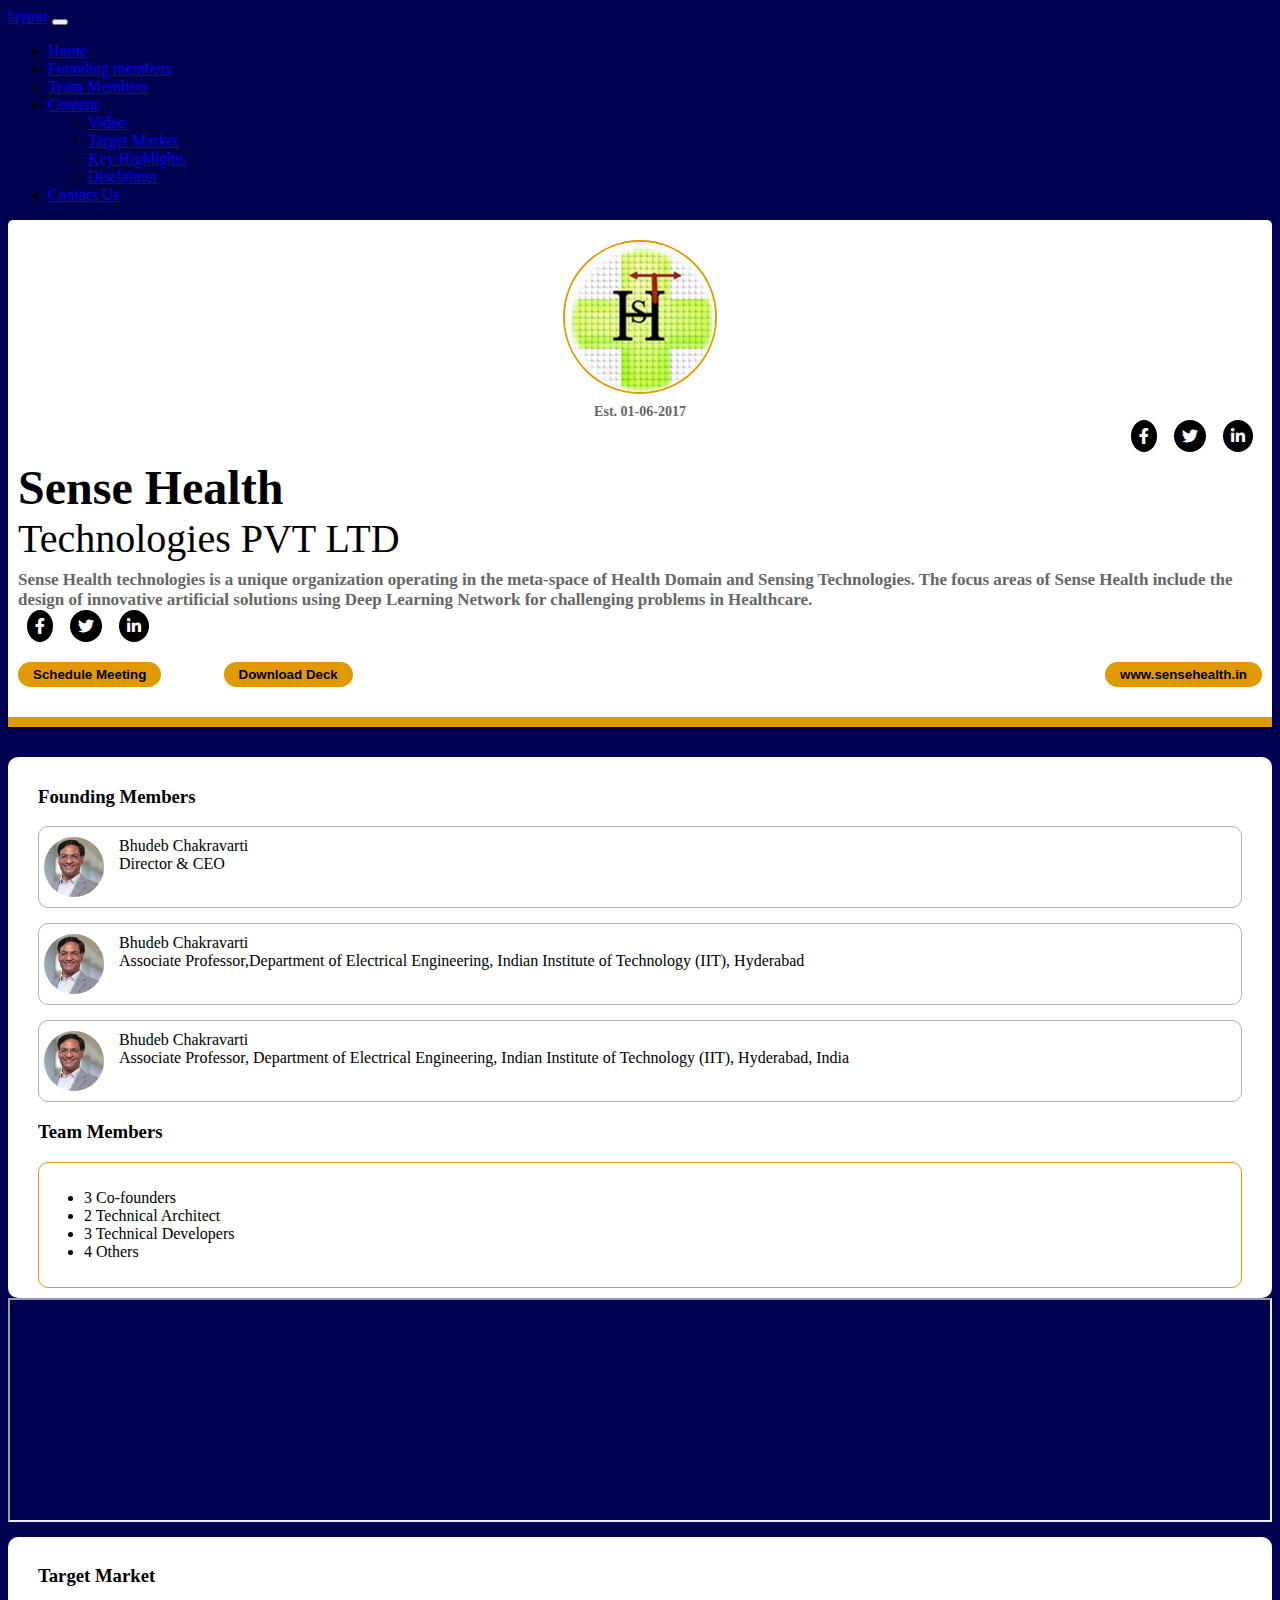
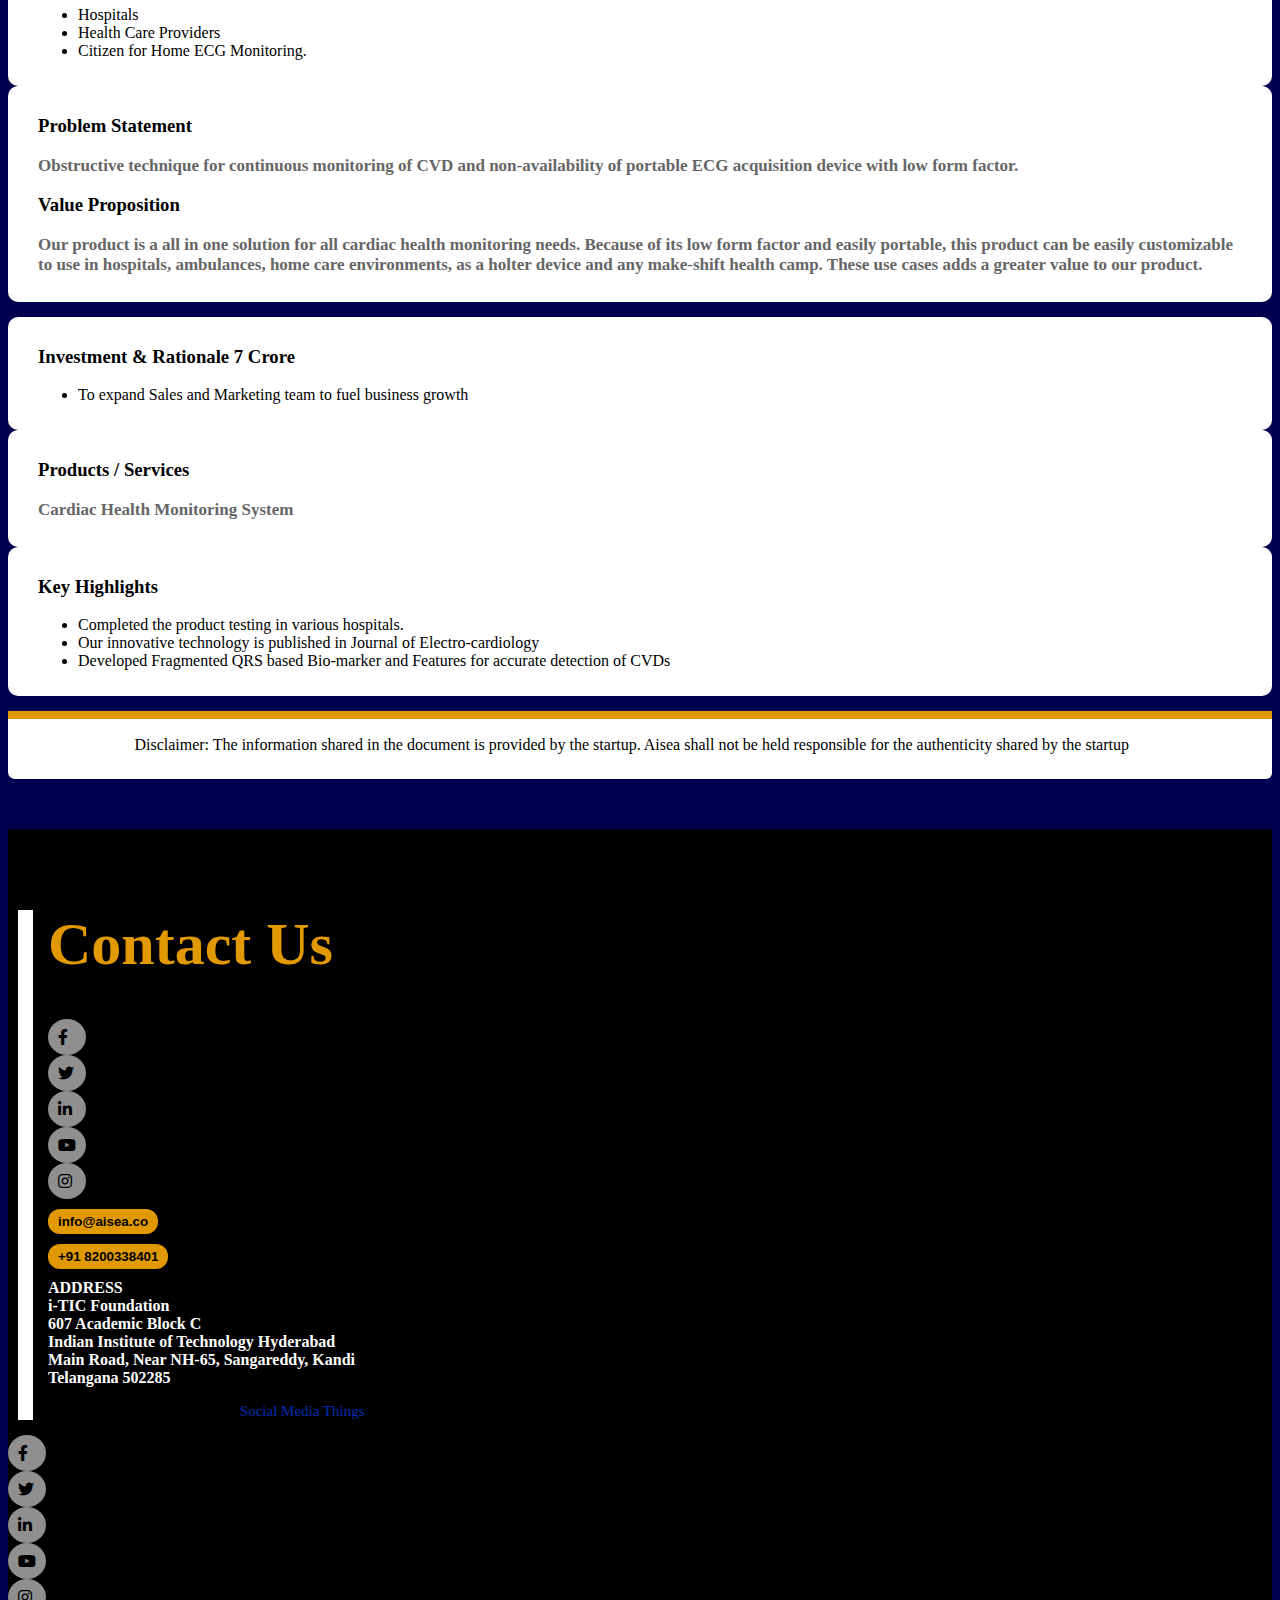
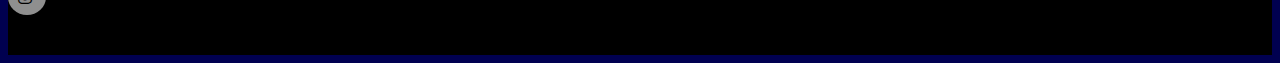
==== index.html @ 4481ab27 "navbar color chnaged" ====
<!-- @format -->

<!DOCTYPE html>
<html lang="en">
  <head>
    <meta charset="UTF-8" />
    <meta http-equiv="X-UA-Compatible" content="IE=edge" />
    <meta name="viewport" content="width=device-width, initial-scale=1.0" />
    <title>layout</title>
    <link href="https://cdn.jsdelivr.net/npm/bootstrap@5.1.3/dist/css/bootstrap.min.css" rel="stylesheet" integrity="sha384-1BmE4kWBq78iYhFldvKuhfTAU6auU8tT94WrHftjDbrCEXSU1oBoqyl2QvZ6jIW3" crossorigin="anonymous">
<script src="//ajax.googleapis.com/ajax/libs/jquery/1.11.0/jquery.min.js"></script>
<script src="//netdna.bootstrapcdn.com/bootstrap/3.1.1/js/bootstrap.min.js"></script>
    <link
      rel="stylesheet"
      href="https://cdnjs.cloudflare.com/ajax/libs/font-awesome/6.0.0/css/all.min.css"
    />
    <link rel="stylesheet" href="/index.css" />
  </head>
  <body>
      <nav class="navbar navbar-expand-lg fixed-top navbar-dark bg-dark">
  <div class="container-fluid">
    <a class="navbar-brand" href="#">layout</a>
    <button class="navbar-toggler" type="button" data-bs-toggle="collapse" data-bs-target="#navbarSupportedContent" aria-controls="navbarSupportedContent" aria-expanded="false" aria-label="Toggle navigation">
      <span class="navbar-toggler-icon"></span>
    </button>
    <div class="collapse navbar-collapse" id="navbarSupportedContent">
      <ul class="navbar-nav  ">
        <li class="nav-item">
          <a class="nav-link active" aria-current="page" href="#home">Home</a>
        </li>
        <li class="nav-item">
        <a class="nav-link" href="#f-member">Founding members</a>
      </li>
      <li class="nav-item">
        <a class="nav-link" href="#t-member">Team Members</a>
      </li>
        <li class="nav-item dropdown">
          <a class="nav-link dropdown-toggle" href="#research" id="navbarDropdown" role="button" data-bs-toggle="dropdown" aria-expanded="false">
            Content
          </a>
          <ul class="dropdown-menu" aria-labelledby="navbarDropdown">
              <li><a class="dropdown-item" href="#video">Video</a></li>
         <li><a class="dropdown-item" href="#T-market">Target Market</a></li> 
          <li><a class="dropdown-item" href="#key-h">Key Highlights</a></li>
         <li><a class="dropdown-item" href="#Disclaimer">Disclaimer</a></li> 
          </ul>
        </li>
        <li class="nav-item">
        <a class="nav-link" href="#contacts">Contact Us</a>
      </li>
      </ul>
    </div>
  </div>
</nav>
    <section id="home"class="common-section top-section mt-5">
      <div class="container">
        <div class="b-radius-">
          <div class="row">
            <div class="col-md-3 col-12">
              <div class="logo-txt-wrap">
                <div class="logo">
                  <img src="/Images/HST.png" alt="" class="icon-abs" />
                </div>
                <div class="est-txt">Est. 01-06-2017</div>
              </div>
            </div>
            <div class="col-md-9 col-12">
              <div class="heading-icon-wrap">
                <h2 class="top-heading">Sense Health</h2>
                <div class="social-media-icon d-none d-md-flex">
                  <div class="b-radius">
                    <i class="fa-brands fa-facebook-f"></i>
                  </div>
                  <div class="b-radius">
                    <i class="fa-brands fa-twitter"></i>
                  </div>
                  <div class="b-radius">
                    <i class="fa-brands fa-linkedin-in"></i>
                  </div>
                </div>
              </div>
              <div class="top-second-heading">Technologies PVT LTD</div>
              <div class="dtl">
                Sense Health technologies is a unique organization operating in
                the meta-space of Health Domain and Sensing Technologies. The
                focus areas of Sense Health include the design of innovative
                artificial solutions using Deep Learning Network for challenging
                problems in Healthcare.
              </div>
              <div class="social-media-icon d-flex d-md-none my-2 mx-auto">
                <div class="b-radius">
                  <i class="fa-brands fa-facebook-f"></i>
                </div>
                <div class="b-radius">
                  <i class="fa-brands fa-twitter"></i>
                </div>
                <div class="b-radius">
                  <i class="fa-brands fa-linkedin-in"></i>
                </div>
              </div>
              <div class="btn-wrap">
                <button class="btn meeting-btn">Schedule Meeting</button
                ><button class="btn download-btn">Download Deck</button
                ><button class="btn url-btn">www.sensehealth.in</button>
              </div>
            </div>
          </div>
        </div>
      </div>
    </section>

    <section id="f-member" class="common-section second-section">
      <div class="container">
        <div class="row">
          <div class="col-md-4 col-12">
            <div class="common-p-wrap members-wrap">
              <div class="founding-members">
                <h3 class="title">Founding Members</h3>
                <div class="card-wrap">
                  <div class="card-lt">
                    <div class="img-wrap">
                      <img src="/Images/feed-back.png" alt="" class="img-abs" />
                    </div>
                  </div>
                  <div class="card-rt">
                    <div class="card-title">Bhudeb Chakravarti</div>
                    <div class="card-dtt">Director & CEO</div>
                  </div>
                </div>
                <div class="card-wrap">
                  <div class="card-lt">
                    <div class="img-wrap">
                      <img src="/Images/feed-back.png" alt="" class="img-abs" />
                    </div>
                  </div>
                  <div class="card-rt">
                    <div class="card-title">Bhudeb Chakravarti</div>
                    <div class="card-dtt">
                      Associate Professor,Department of Electrical Engineering,
                      Indian Institute of Technology (IIT), Hyderabad
                    </div>
                  </div>
                </div>
                <div class="card-wrap">
                  <div class="card-lt">
                    <div class="img-wrap">
                      <img src="/Images/feed-back.png" alt="" class="img-abs" />
                    </div>
                  </div>
                  <div class="card-rt">
                    <div class="card-title">Bhudeb Chakravarti</div>
                    <div class="card-dtt">
                      Associate Professor, Department of Electrical Engineering,
                      Indian Institute of Technology (IIT), Hyderabad, India
                    </div>
                  </div>
                </div>
                <h3 id="t-member"class="title">Team Members</h3>
                <div class="team-card-wrap">
                  <ul>
                    <li class="li">3 Co-founders</li>
                    <li class="li">2 Technical Architect</li>
                    <li class="li">3 Technical Developers</li>
                    <li class="li">4 Others</li>
                  </ul>
                </div>
              </div>
            </div>
          </div>
          <div id="video"class="col-md-8 col-12">
            <div class="youtube-wrap">
              <iframe
                title="Divi. The Ultimate WordPress Theme And Visual Page Builder"
                src="https://www.youtube.com/embed/FkQuawiGWUw?feature=oembed"
                allow="accelerometer; autoplay; clipboard-write; encrypted-media; gyroscope; picture-in-picture"
                allowfullscreen=""
                name="fitvid0"
                style="
                  height: 100%;
                  width: 100%;
                  min-height: 220px;
                  max-height: 460px;
                  align-self: center;
                "
              ></iframe>
            </div>
          </div>
        </div>
      </div>
    </section>

    <section id="T-market"class="common-section three-section">
      <div class="container">
        <div class="row">
          <div class="col-md-4 col-12 mb-3 mb-md-0">
            <div class="common-p-wrap target-market">
              <h3 class="title">Target Market</h3>
              <ul>
                <li>Hospitals</li>
                <li>Health Care Providers</li>
                <li>Citizen for Home ECG Monitoring.</li>
              </ul>
            </div>
          </div>
          <div class="col-md-8 col-12">
            <div class="common-p-wrap problem-statement">
              <h3 class="title">Problem Statement</h3>
              <p class="dtl">
                Obstructive technique for continuous monitoring of CVD and
                non-availability of portable ECG acquisition device with low
                form factor.
              </p>
              <h3 class="title">Value Proposition</h3>
              <p class="dtl">
                Our product is a all in one solution for all cardiac health
                monitoring needs. Because of its low form factor and easily
                portable, this product can be easily customizable to use in
                hospitals, ambulances, home care environments, as a holter
                device and any make-shift health camp. These use cases adds a
                greater value to our product.
              </p>
            </div>
          </div>
        </div>
      </div>
    </section>
    <section class="common-section fourth-section">
      <div class="container">
        <div class="row">
          <div class="col-md-4 col-12 mb-3 mb-md-0">
            <div class="common-p-wrap">
              <h3 class="title">Investment & Rationale 7 Crore</h3>
              <ul>
                <li>
                  To expand Sales and Marketing team to fuel business growth
                </li>
              </ul>
            </div>
          </div>
          <div class="col-md-4 col-12 mb-3 mb-md-0">
            <div class="common-p-wrap">
              <h3 class="title">Products / Services</h3>
              <p class="dtl">Cardiac Health Monitoring System</p>
            </div>
          </div>
          <div id="key-h"class="col-md-4 col-12">
            <div class="common-p-wrap">
              <h3 class="title">Key Highlights</h3>
              <ul>
                <li>Completed the product testing in various hospitals.</li>
                <li>
                  Our innovative technology is published in Journal of
                  Electro-cardiology
                </li>
                <li>
                  Developed Fragmented QRS based Bio-marker and Features for
                  accurate detection of CVDs
                </li>
              </ul>
            </div>
          </div>
        </div>
      </div>
    </section>
    <section id="Disclaimer"class="common-section disclamer-section">
      <div class="container">
        <div class="row">
          <div class="col-12">
            <div class="disclamier-wrap">
              <p class="disclamier">
                Disclaimer: The information shared in the document is provided
                by the startup. Aisea shall not be held responsible for the
                authenticity shared by the startup
              </p>
            </div>
          </div>
        </div>
      </div>
    </section>

    <section id="contacts"class="footer-section">
      <div class="container f-container">
        <div class="row">
          <div class="col-md-6 col-12">
            <div class="footer-all-wrap">
              <h1 class="title">Contact Us</h1>
              <div class="social-icon-wrap mx-auto d-flex d-md-none">
                <div class="facebook">
                  <i class="fa-brands fa-facebook-f"></i>
                </div>
                <div class="twitter"><i class="fa-brands fa-twitter"></i></div>
                <div class="linkedin">
                  <i class="fa-brands fa-linkedin-in"></i>
                </div>
                <div class="youtube"><i class="fa-brands fa-youtube"></i></div>
                <div class="instagram">
                  <i class="fa-brands fa-instagram"></i>
                </div>
              </div>
              <div class="row">
                <div class="col-md-6 col-12">
                  <div class="footer-btn-wrap">
                    <a href="mailto:info@aisea.co"
                      ><button class="email">info@aisea.co</button>
                    </a>
                  </div>
                </div>
                <div class="col-md-6 col-12">
                  <div class="footer-btn-wrap">
                    <a href="tel:+91 8200338401">
                      <button class="mobile">+91 8200338401</button>
                    </a>
                  </div>
                </div>
              </div>
              <div class="address-wrap">
                <p class="address">
                  ADDRESS <br />
                  i-TIC Foundation <br />
                  607 Academic Block C <br />Indian Institute of Technology
                  Hyderabad<br />
                  Main Road, Near NH-65, Sangareddy, Kandi<br />
                  Telangana 502285
                </p>
                <p class="copyright">
                  <span class="copy"
                    ><i class="fa-solid fa-copyright"></i
                  ></span>
                  2020 AISEA. Developed by
                  <span class="copy-link">Social Media Things</span>
                </p>
              </div>
            </div>
          </div>
          <div class="col-md-6 col-12">
            <div class="social-icon-wrap mx-auto d-none d-md-flex">
              <div class="facebook">
                <i class="fa-brands fa-facebook-f"></i>
              </div>
              <div class="twitter"><i class="fa-brands fa-twitter"></i></div>
              <div class="linkedin">
                <i class="fa-brands fa-linkedin-in"></i>
              </div>
              <div class="youtube"><i class="fa-brands fa-youtube"></i></div>
              <div class="instagram">
                <i class="fa-brands fa-instagram"></i>
              </div>
            </div>
          </div>
        </div>
      </div>
    </section>
    <script src="https://cdn.jsdelivr.net/npm/@popperjs/core@2.10.2/dist/umd/popper.min.js" integrity="sha384-7+zCNj/IqJ95wo16oMtfsKbZ9ccEh31eOz1HGyDuCQ6wgnyJNSYdrPa03rtR1zdB" crossorigin="anonymous"></script>
<script src="https://cdn.jsdelivr.net/npm/bootstrap@5.1.3/dist/js/bootstrap.min.js" integrity="sha384-QJHtvGhmr9XOIpI6YVutG+2QOK9T+ZnN4kzFN1RtK3zEFEIsxhlmWl5/YESvpZ13" crossorigin="anonymous"></script>
  </body>
</html>
---- index.css ----
body {
    background-color: #000050;
}

.b-radius- {
    position: relative;
    background-color: #ffffff;
    margin-top: 10px;
    border-top-left-radius: 5px;
    border-top-right-radius: 5px;
    padding: 20px 10px;
}

.b-radius-::before {
    content: "";
    position: absolute;
    background-color: #e09900;
    right: 0;
    left: 0;
    top: calc(100% - 10px);
    bottom: 0;
}

.logo-txt-wrap {
    position: relative;
}

.logo-txt-wrap .logo {
    position: relative;
    height: 150px;
    width: 150px;
    overflow: hidden;
    border-radius: 50%;
    border: 2px solid #e09900;
    margin: 0 auto;
}

.icon-abs {
    position: absolute;
    height: 100%;
    width: 100%;
    top: 0;
    bottom: 0;
    right: 0;
    left: 0;
}

.logo-txt-wrap .est-txt {
    text-align: center;
    font-size: 14px;
    color: #666666;
    font-weight: 600;
    margin-top: 10px;
}

.heading-icon-wrap {
    display: flex;
    justify-content: space-between;
}

.top-heading {
    font-size: 48px;
    font-weight: 600;
    margin-bottom: 0;
}

.social-media-icon {
    display: flex;
    width: 140px;
    justify-content: space-around;
    height: fit-content;
}

.b-radius i {
    padding: 8px;
    background: #000000;
    border-radius: 50%;
    color: #ffffff;
}

.top-second-heading {
    font-size: 40px;
    font-weight: 400;
    line-height: normal;
}

.dtl {
    font-size: 17px;
    color: #666666;
    font-weight: 600;
    margin-top: 8px;
}

.btn-wrap {
    display: flex;
    justify-content: flex-start;
    padding: 20px 0;
}

button.btn {
    padding: 5px 15px;
    background: #e09900;
    border: none;
    border-radius: 20px;
    font-weight: 600;
}

button.btn.download-btn {
    margin-left: 5%;
}

button.btn.url-btn {
    margin-left: auto;
}

.scond-section {
    padding: 30px 0
}

.second-section {
    padding: 30px 0 0;
}

.common-p-wrap {
    padding: 10px 30px;
    background: #fff;
    border-radius: 10px;
    height: 100%;
}

.card-wrap {
    display: flex;
    justify-content: flex-start;
    align-items: flex-start;
    gap: 15px;
    padding: 10px 5px;
    border: 1.5px solid #B3B3B3;
    border-radius: 10px;
    margin-bottom: 15px;
}

.img-wrap {
    position: relative;
    overflow: hidden;
    height: 60px;
    width: 60px;
    border-radius: 50%;
}

.img-abs {
    position: absolute;
    right: 0;
    left: 0;
    bottom: 0;
    top: 0;
    height: 100%;
    width: 100%;
    object-fit: cover;
}

.youtube-wrap {
    width: 100%;
    height: 100%;
    display: flex;
}

.team-card-wrap {
    padding: 10px 5px;
    border: 1.5px solid #e09900;
    border-radius: 10px;
}

.three-section,
.fourth-section,
.disclamer-section {
    padding: 15px 0 0;
}

.disclamier-wrap {
    padding: 25px 0;
    background: #ffffff;
    border-radius: 0 0 6px 7px;
    position: relative;
}

.disclamier-wrap:before {
    content: '';
    position: absolute;
    top: 0;
    bottom: calc(100% - 8px);
    left: 0;
    right: 0;
    background: #e09900;
}

p.disclamier {
    max-width: 80%;
    margin: 0 auto;
    display: block;
}

.footer-section {
    padding: 40px 0;
    background: #000000;
    margin: 50px 0 0;
}

.f-container {
    max-width: 1000px;
}

.footer-all-wrap {
    position: relative;
    margin-left: 40px;
}

.footer-all-wrap:before {
    content: '';
    position: absolute;
    top: 0;
    bottom: 0;
    left: -30px;
    right: calc(100% - -15px);
    background: #ffffff;
}

h1.title {
    font-size: 60px;
    font-weight: 700;
    color: #e09900;
}

.social-icon-wrap {
    justify-content: space-between;
    max-width: fit-content;
    gap: 10px;
}

.social-icon-wrap i {
    border-radius: 50%;
    background: #8f8f8f;
    display: block;
    padding: 10px;
}

.footer-btn-wrap {
    margin: 10px 0;
}

.footer-btn-wrap button {
    padding: 5px 10px;
    font-weight: 600;
    background: #e09900;
    border-radius: 12px;
    border: navajowhite;
}

.address-wrap .address {
    margin-top: 10px;
    color: #ffffff;
    font-weight: 600;
}

.address-wrap .copyright {
    font-size: 15px;
    font-weight: 400;
}

.address-wrap .copyright .copy-link {
    color: #002cb3;
}


@media (max-width: 575px) {
    .btn-wrap {
        flex-direction: column;
    }

    .btn-wrap button.btn {
        max-width: fit-content;
        margin: 15px auto;
        display: block;

    }
}
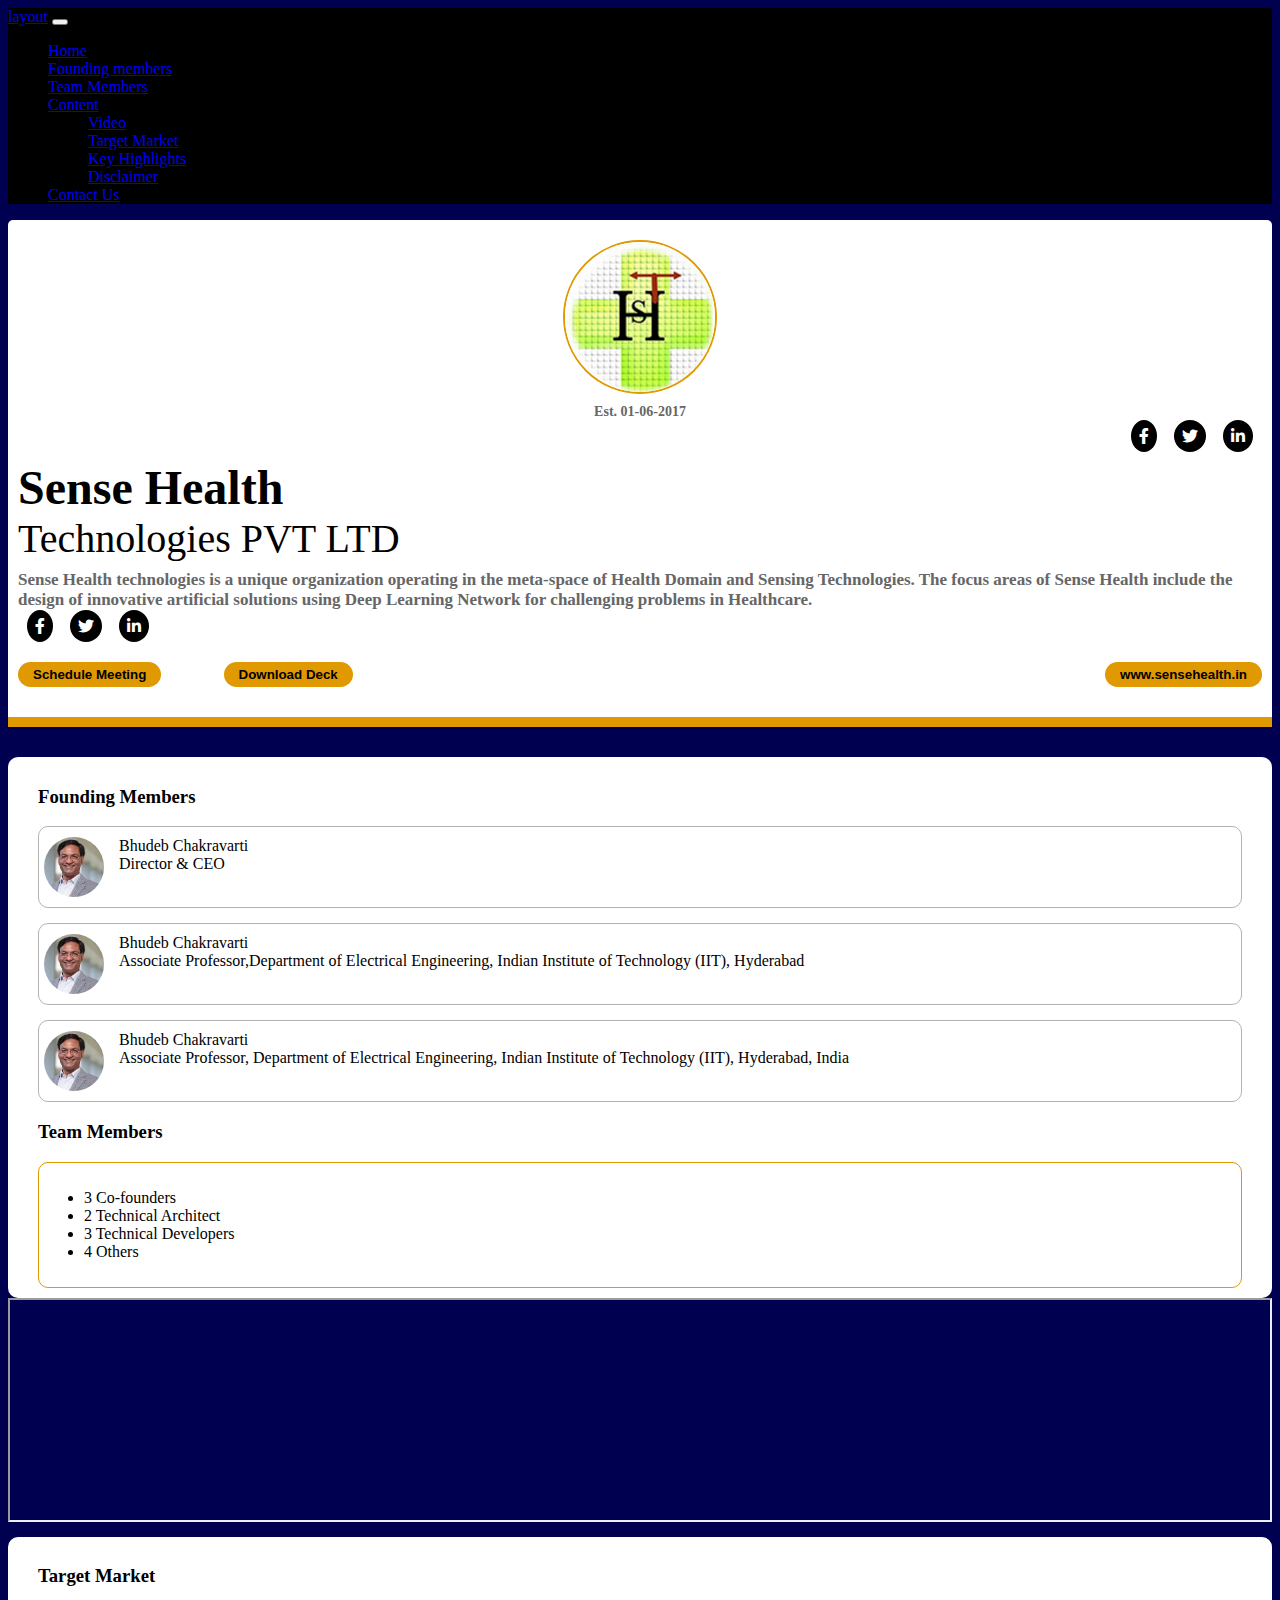
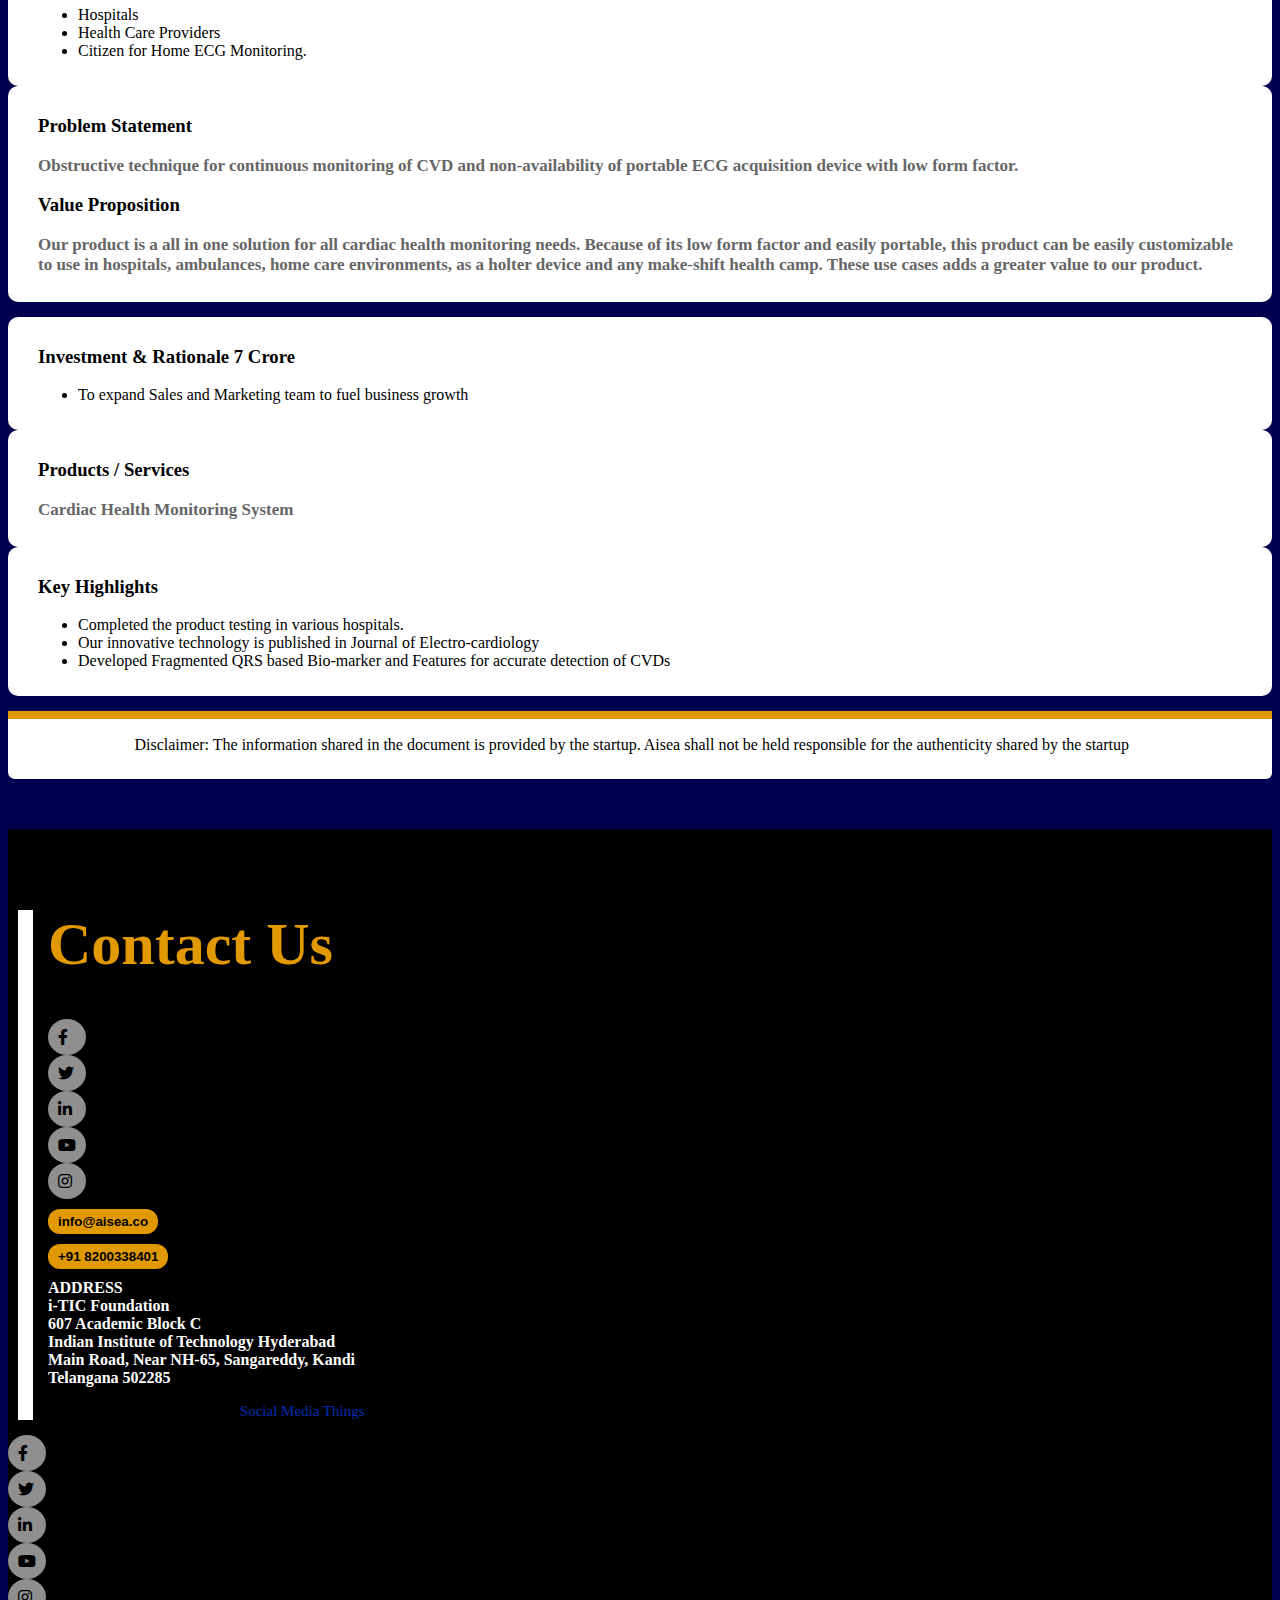
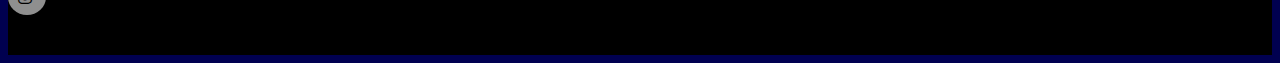
==== commit 07f81330: "navbar color black" ====
--- a/index.html
+++ b/index.html
@@ -17,7 +17,7 @@
     <link rel="stylesheet" href="/index.css" />
   </head>
   <body>
-      <nav class="navbar navbar-expand-lg fixed-top navbar-dark bg-dark">
+      <nav class="navbar navbar-expand-lg fixed-top navbar-dark" style="background-color: #000000;">
   <div class="container-fluid">
     <a class="navbar-brand" href="#">layout</a>
     <button class="navbar-toggler" type="button" data-bs-toggle="collapse" data-bs-target="#navbarSupportedContent" aria-controls="navbarSupportedContent" aria-expanded="false" aria-label="Toggle navigation">
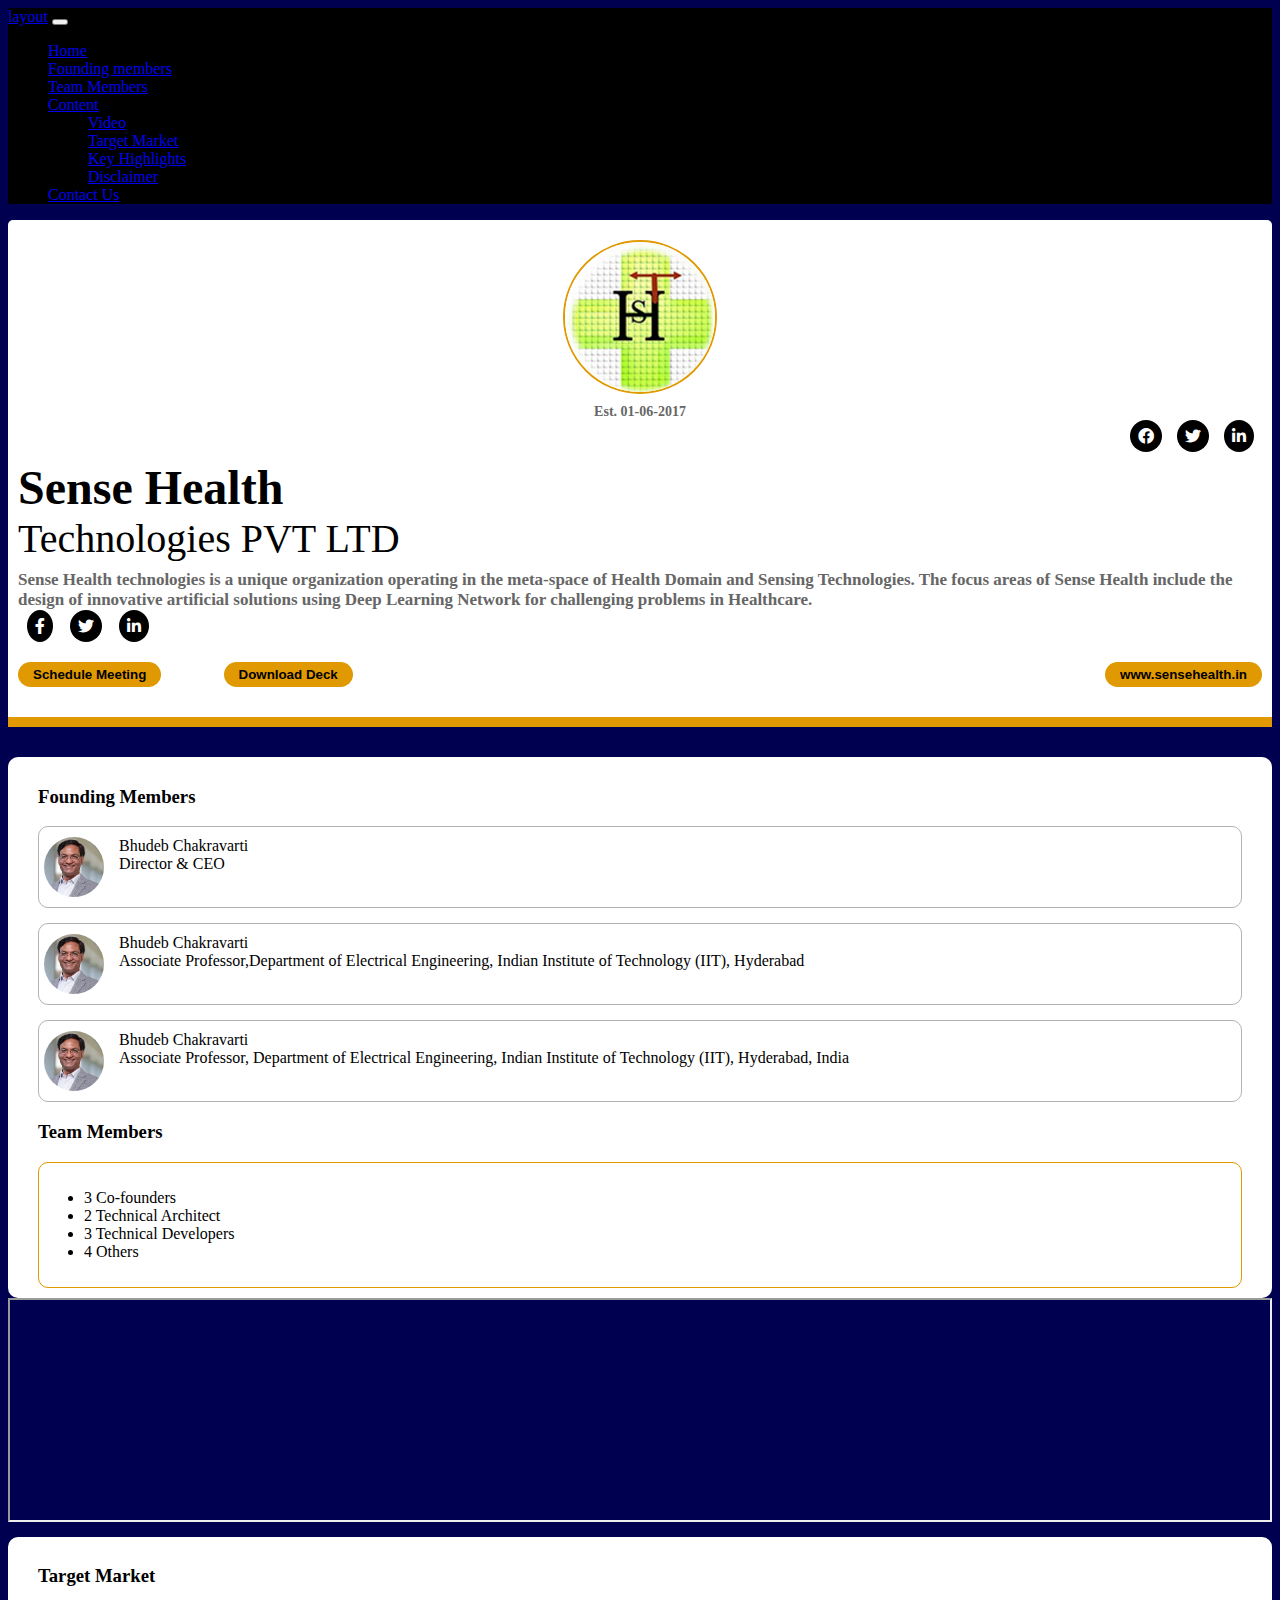
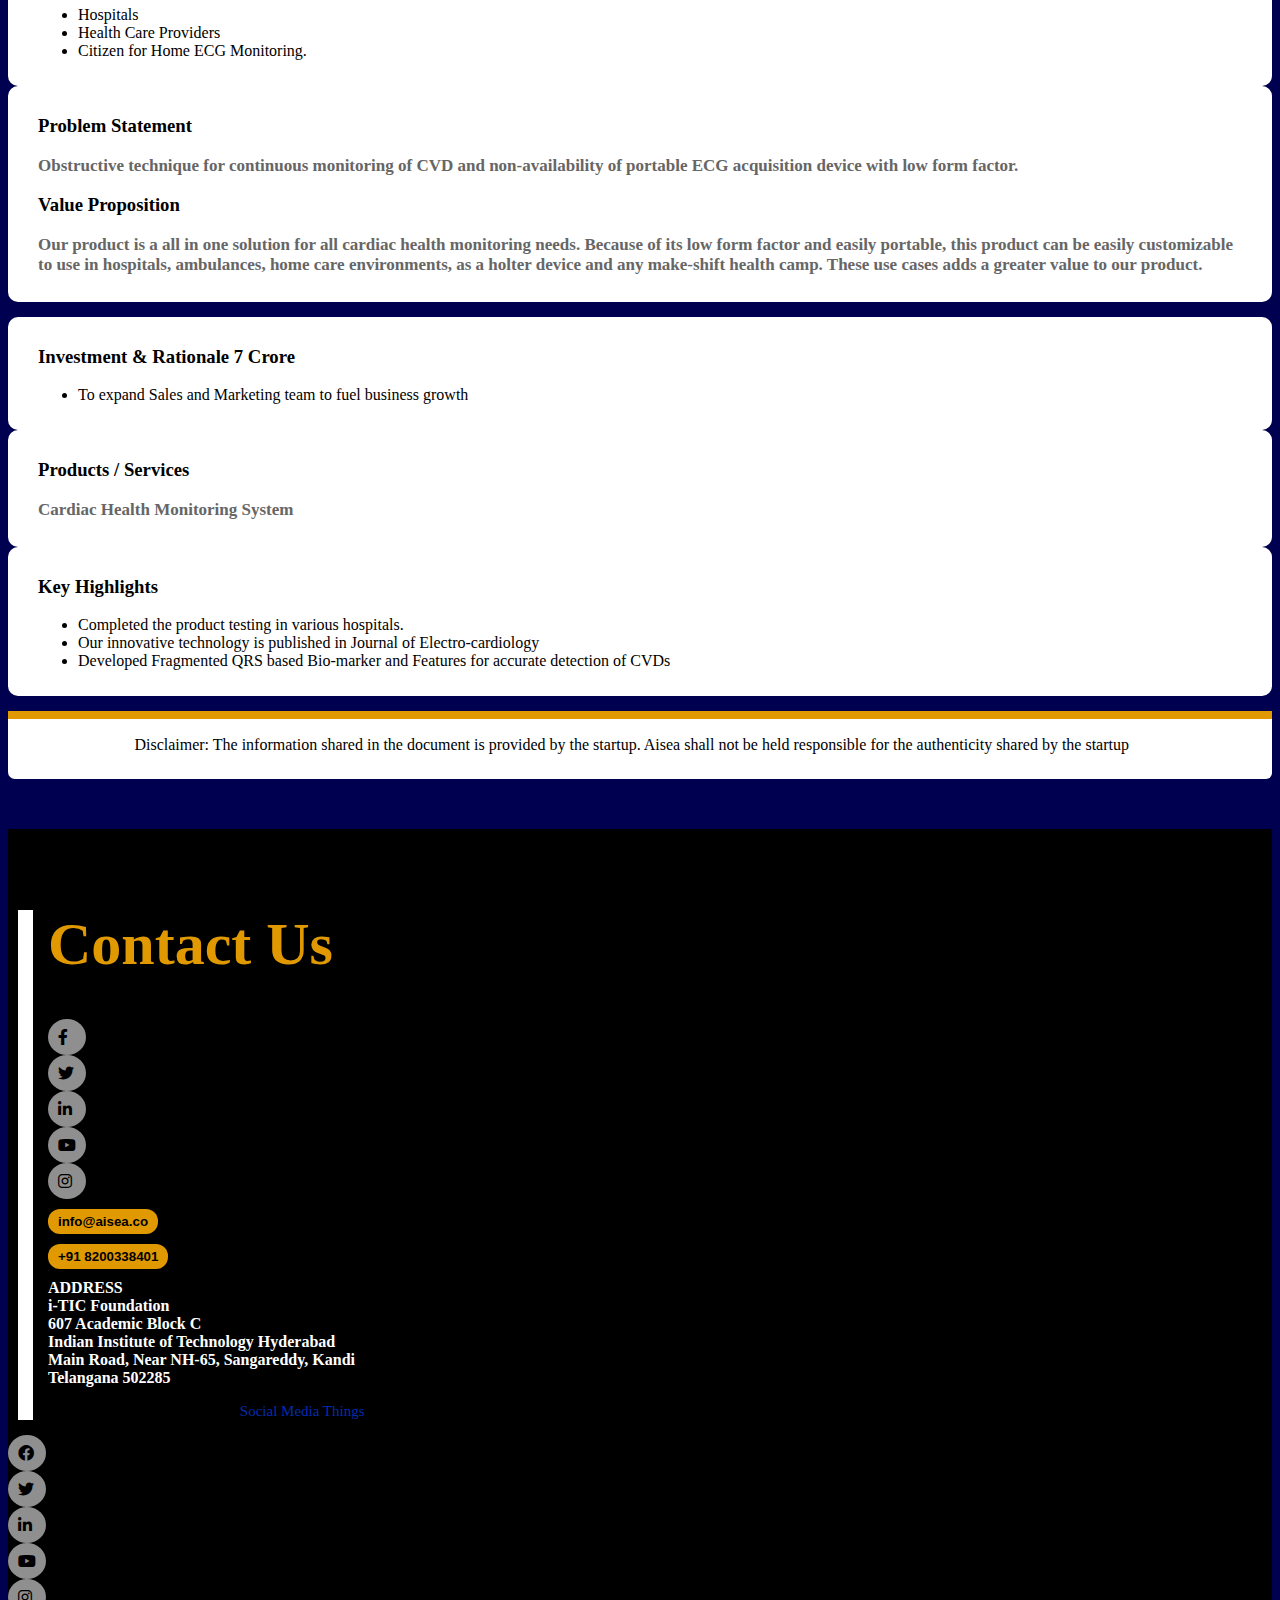
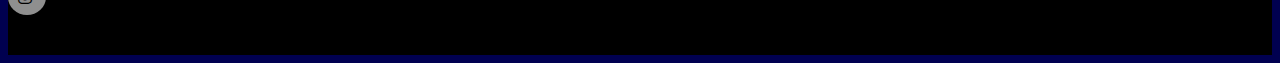
==== commit 28c4c0ca: "icons chnaged" ====
--- a/index.html
+++ b/index.html
@@ -69,7 +69,7 @@
                 <h2 class="top-heading">Sense Health</h2>
                 <div class="social-media-icon d-none d-md-flex">
                   <div class="b-radius">
-                    <i class="fa-brands fa-facebook-f"></i>
+                    <i class="fa-brands fa-facebook"></i>
                   </div>
                   <div class="b-radius">
                     <i class="fa-brands fa-twitter"></i>
@@ -335,7 +335,7 @@
           <div class="col-md-6 col-12">
             <div class="social-icon-wrap mx-auto d-none d-md-flex">
               <div class="facebook">
-                <i class="fa-brands fa-facebook-f"></i>
+                <i class="fa-brands fa-facebook"></i>
               </div>
               <div class="twitter"><i class="fa-brands fa-twitter"></i></div>
               <div class="linkedin">
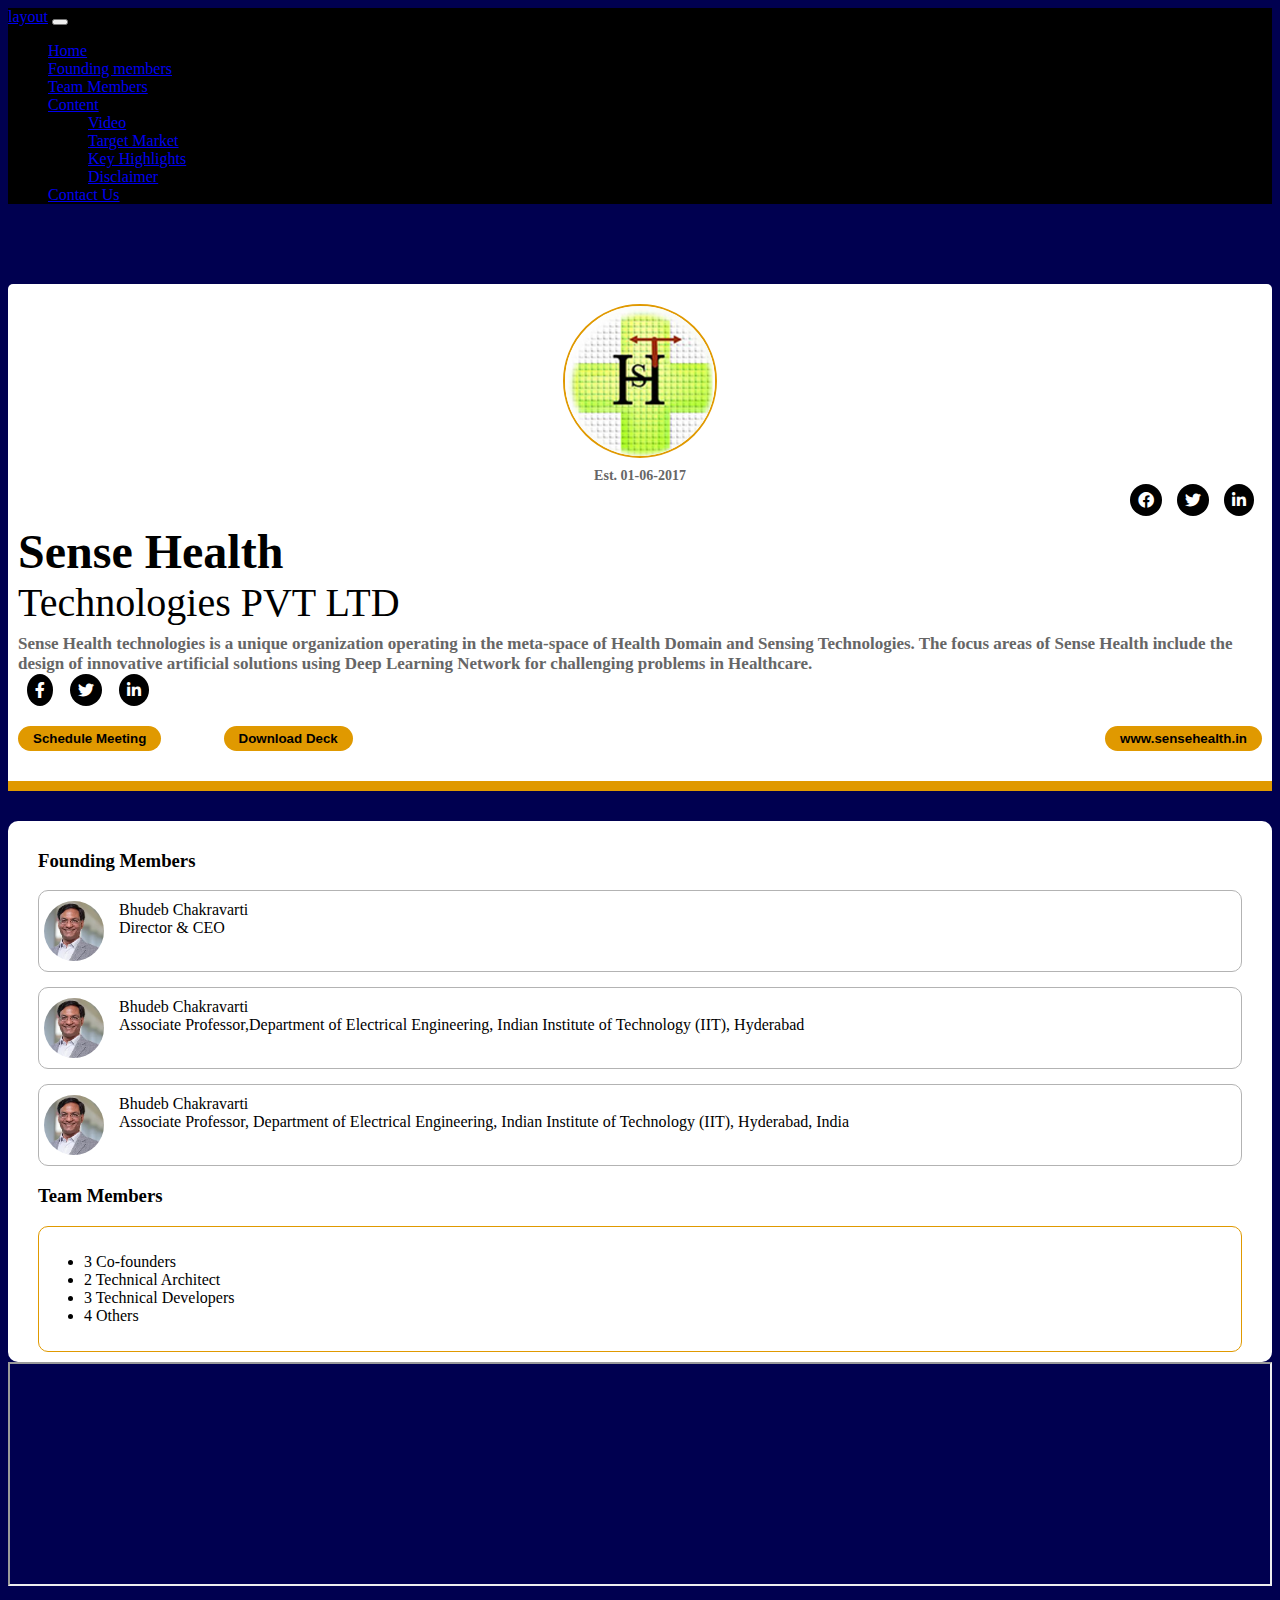
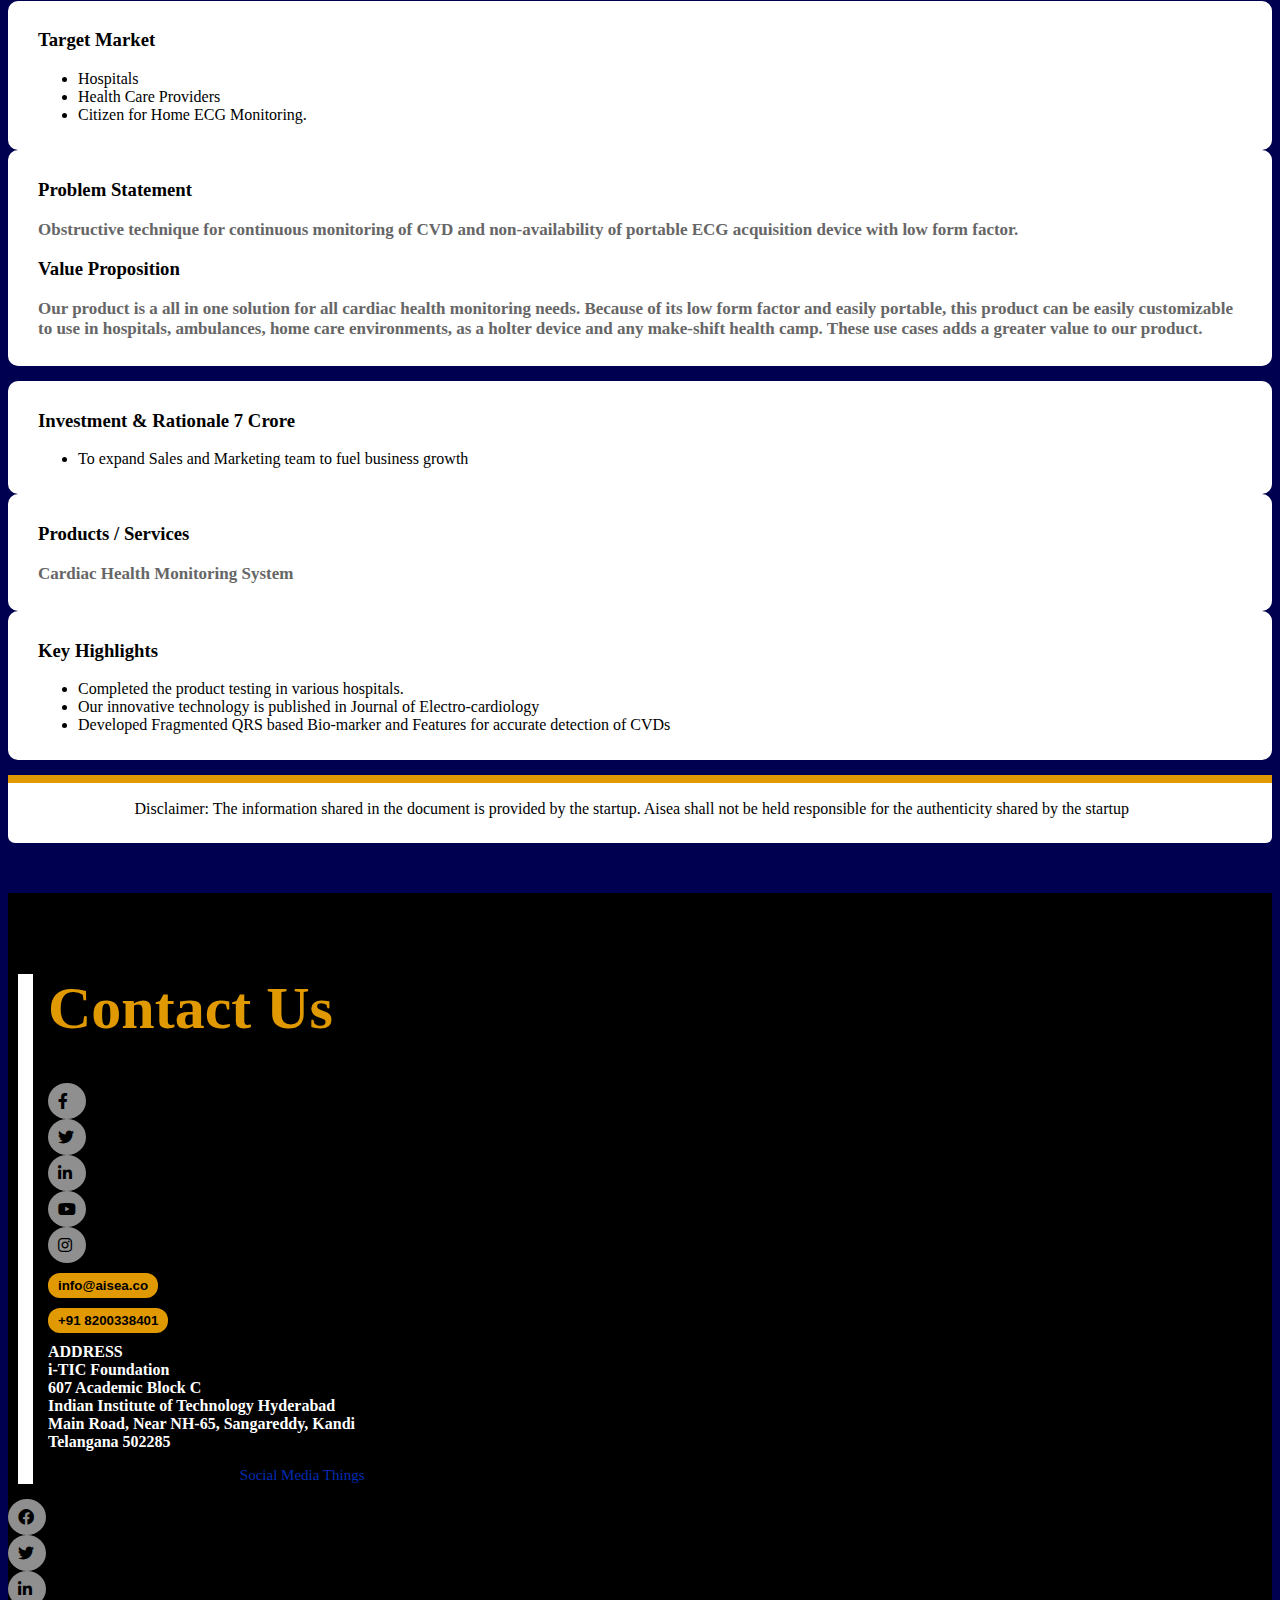
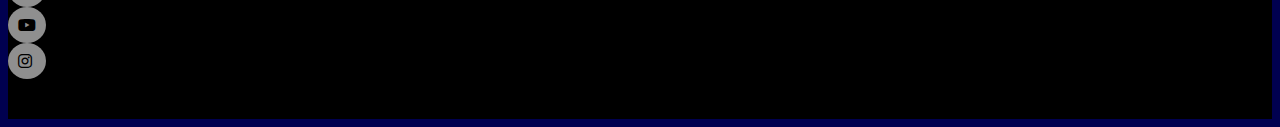
==== commit 0779fb42: "section margin on top" ====
--- a/index.html
+++ b/index.html
@@ -52,7 +52,7 @@
     </div>
   </div>
 </nav>
-    <section id="home"class="common-section top-section mt-5">
+    <section id="home"class="common-section top-section ">
       <div class="container">
         <div class="b-radius-">
           <div class="row">
--- a/index.css
+++ b/index.css
@@ -1,5 +1,9 @@
 body {
     background-color: #000050;
+}
+
+.top-section {
+    margin-top: 5rem;
 }
 
 .b-radius- {
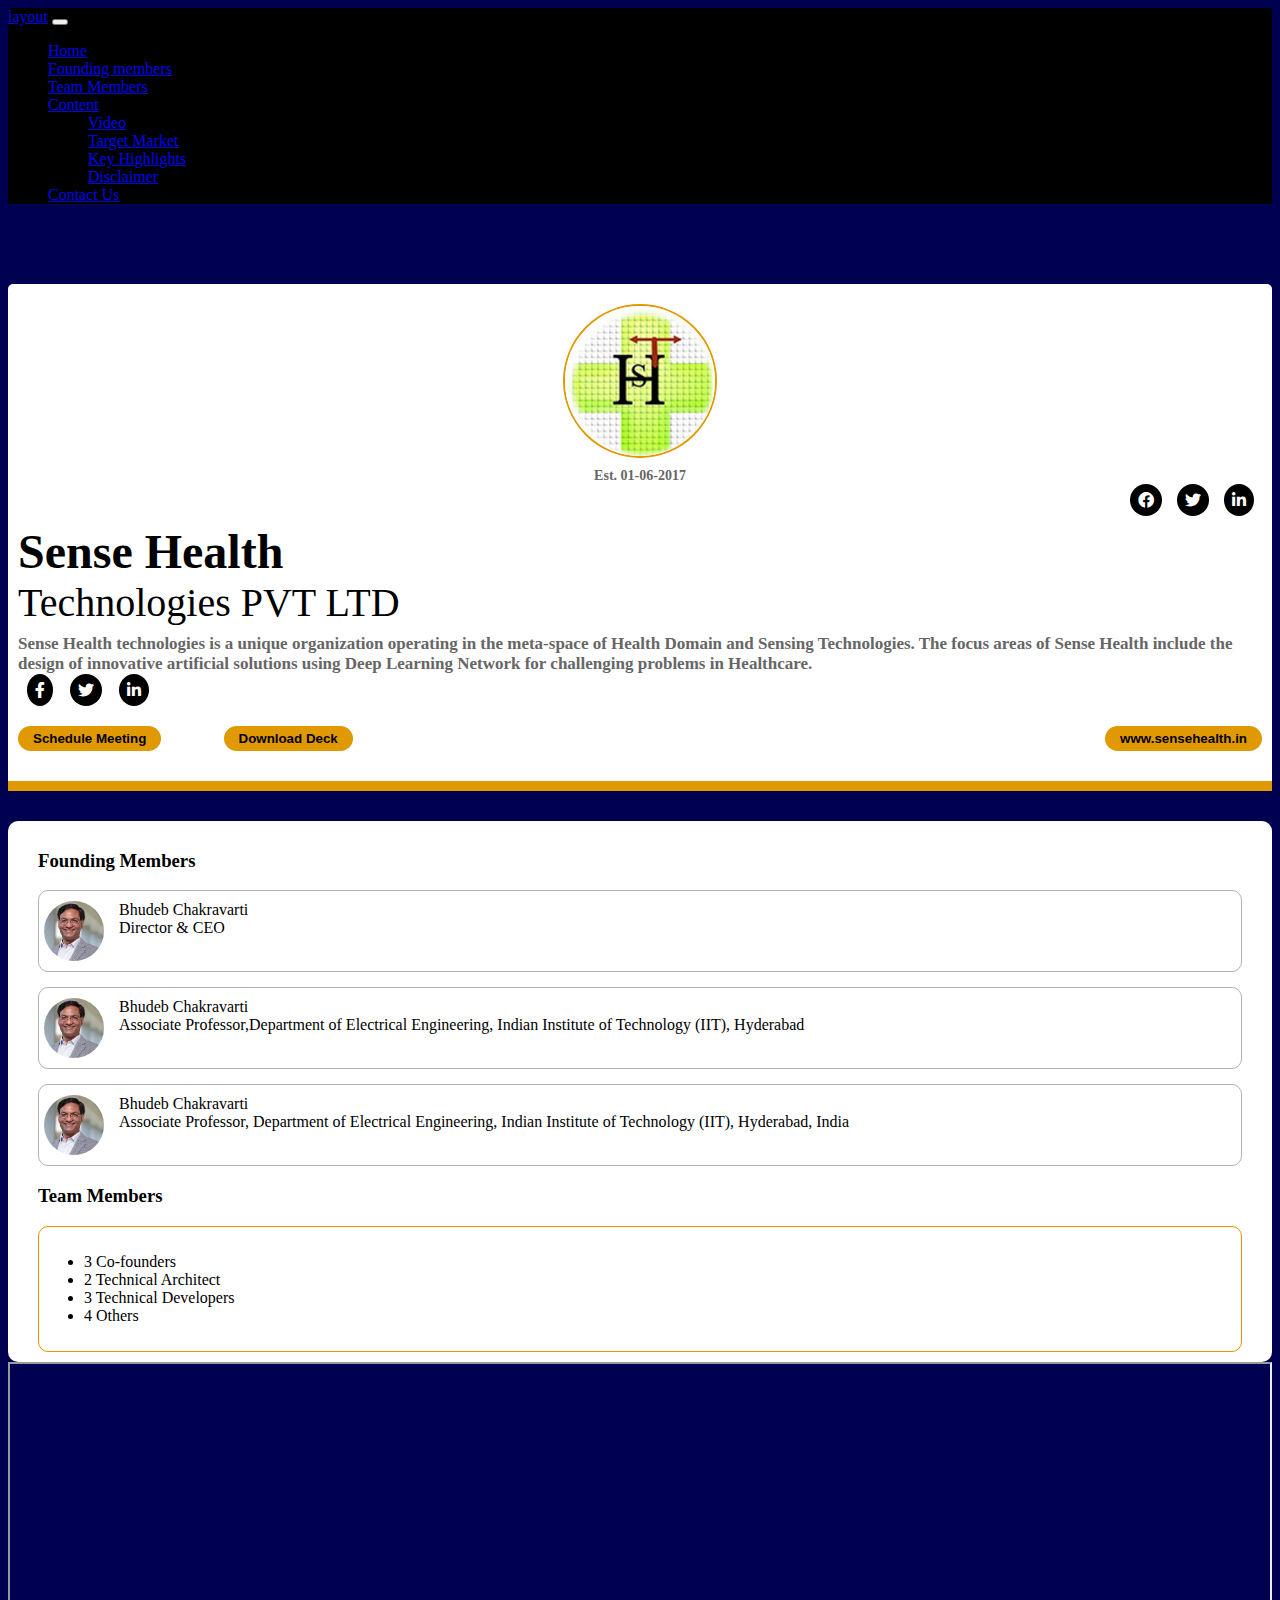
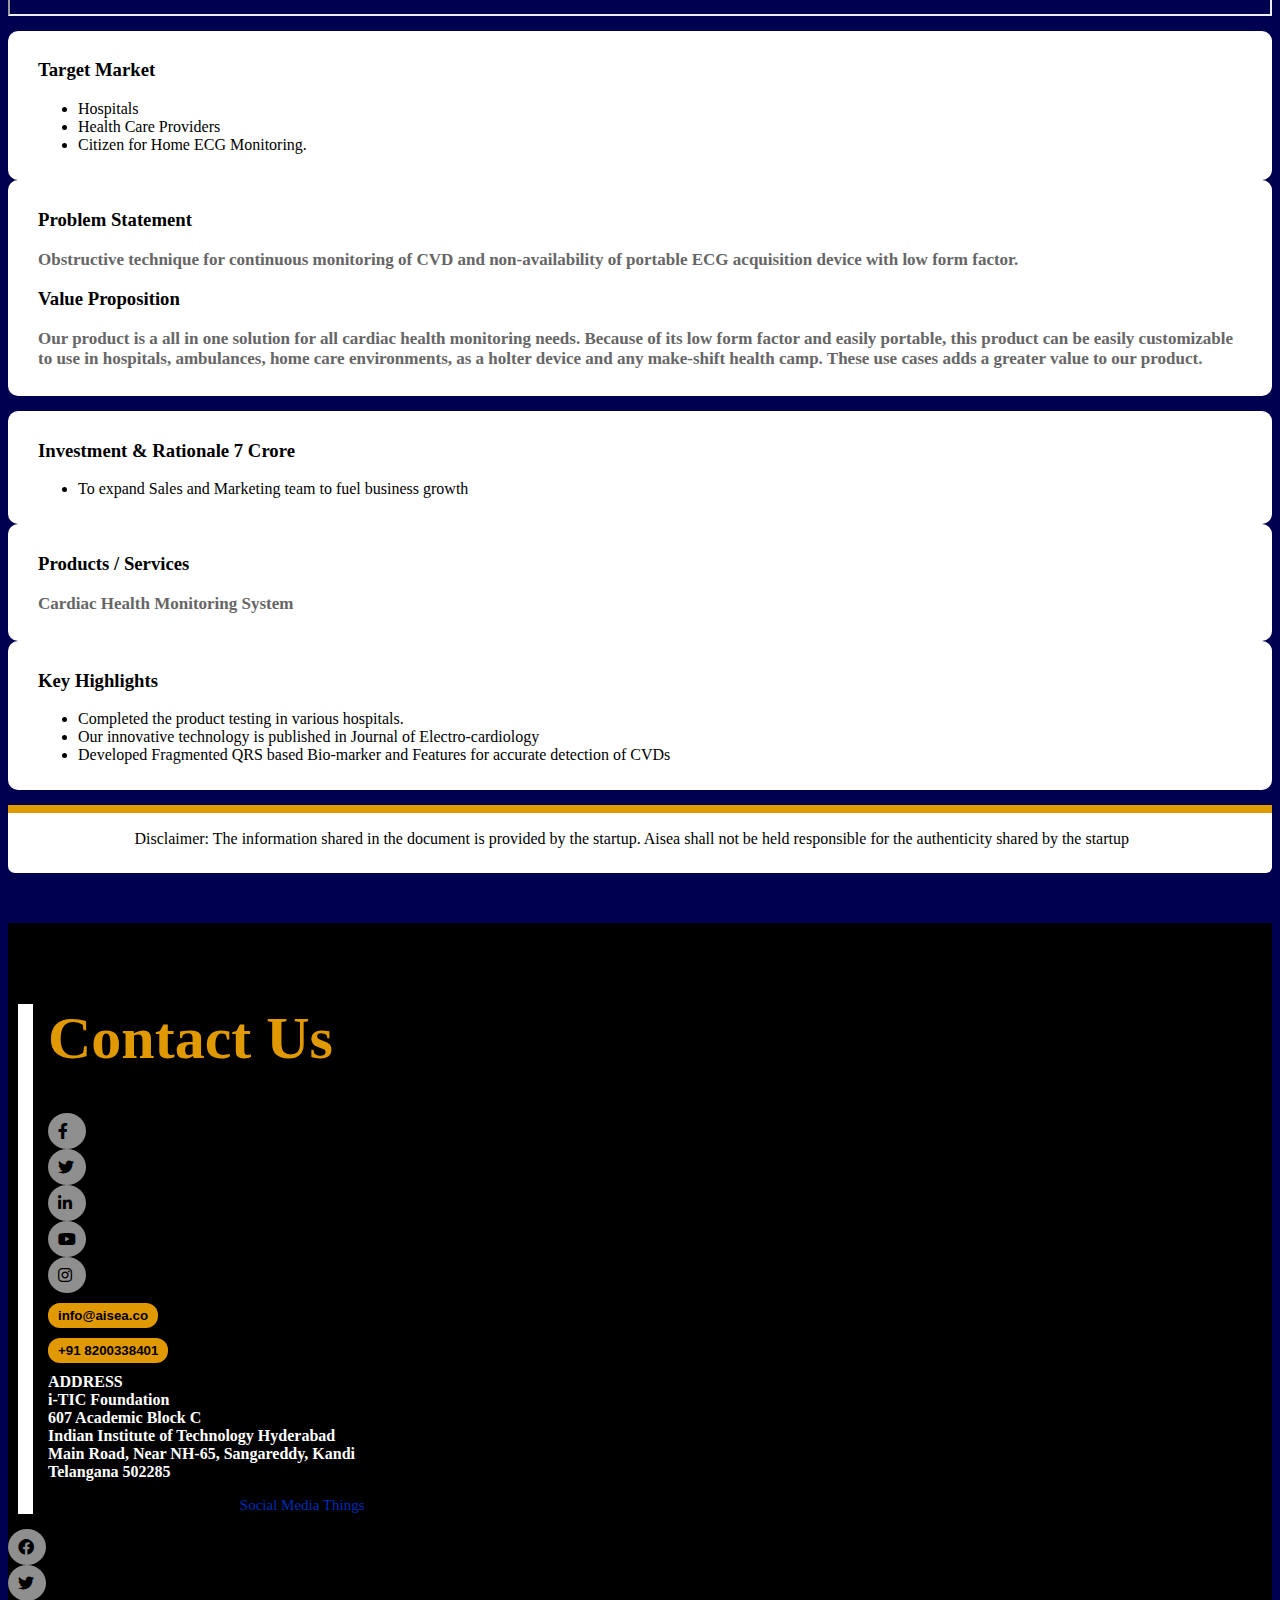
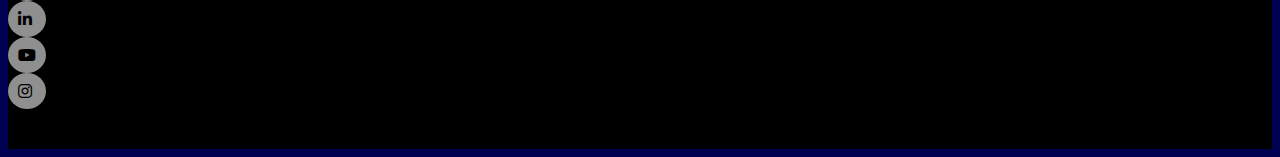
==== commit 52a7e572: "video changed" ====
--- a/index.html
+++ b/index.html
@@ -169,17 +169,18 @@
           </div>
           <div id="video"class="col-md-8 col-12">
             <div class="youtube-wrap">
-              <iframe
+              <iframe 
                 title="Divi. The Ultimate WordPress Theme And Visual Page Builder"
-                src="https://www.youtube.com/embed/FkQuawiGWUw?feature=oembed"
+                src="https://www.youtube.com/embed/3qti7Vof_7Q"
                 allow="accelerometer; autoplay; clipboard-write; encrypted-media; gyroscope; picture-in-picture"
                 allowfullscreen=""
                 name="fitvid0"
                 style="
-                  height: 100%;
+                 min-height: 250px;
+                  max-height: 600px;
+                  height:100%;
                   width: 100%;
-                  min-height: 220px;
-                  max-height: 460px;
+                 
                   align-self: center;
                 "
               ></iframe>
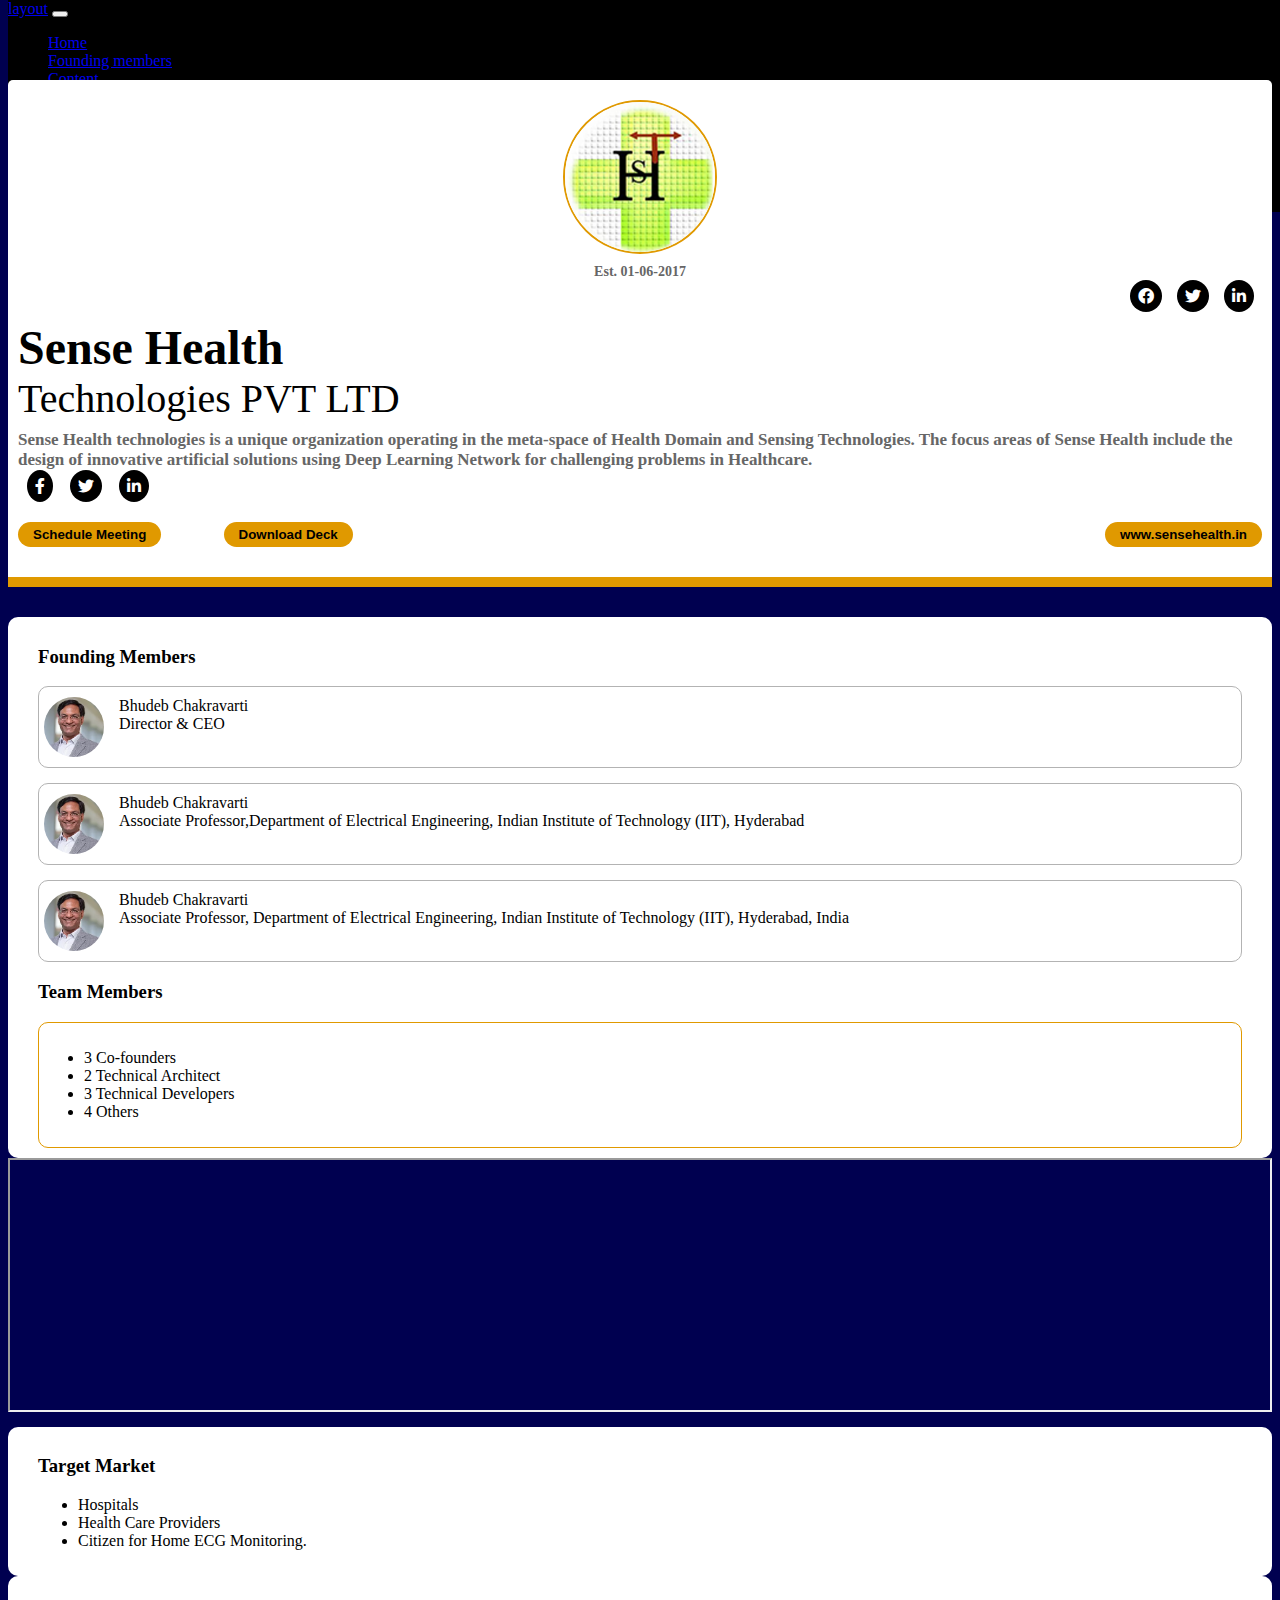
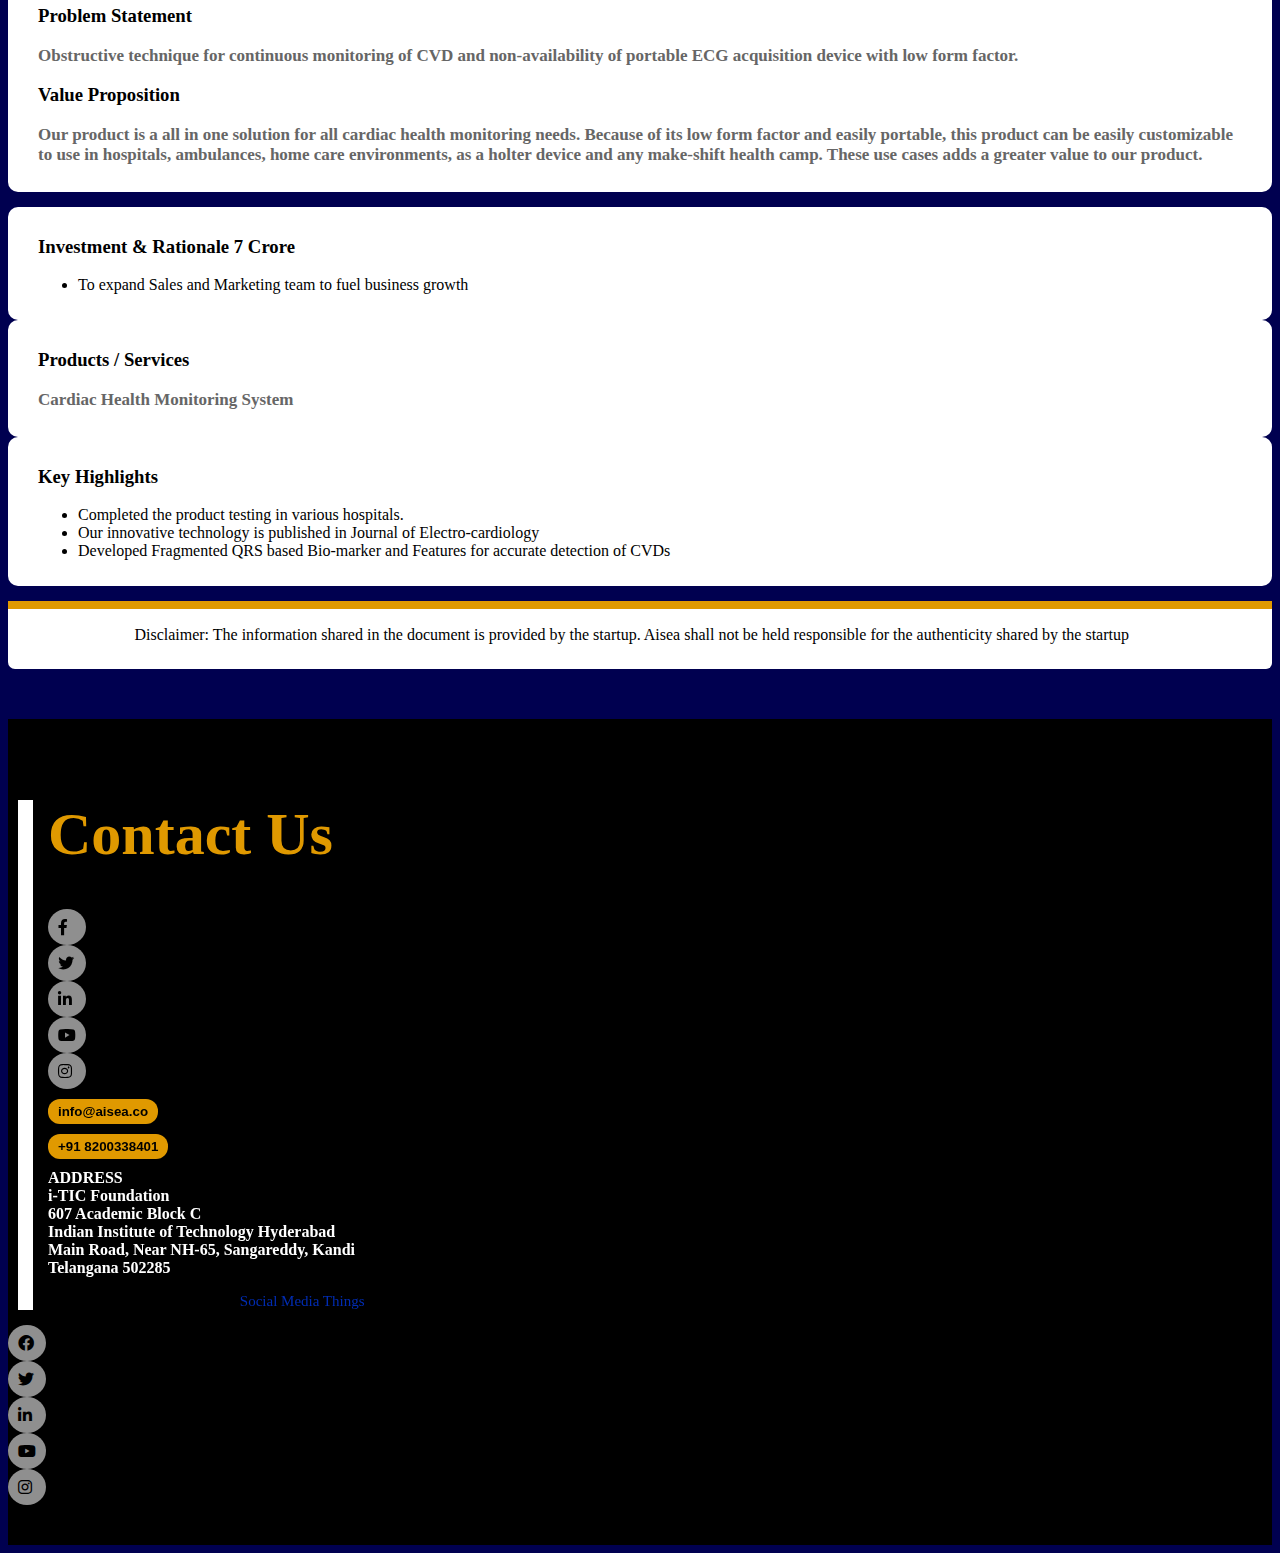
==== commit a1d24acb: "navbar modified" ====
--- a/index.html
+++ b/index.html
@@ -17,7 +17,7 @@
     <link rel="stylesheet" href="/index.css" />
   </head>
   <body>
-      <nav class="navbar navbar-expand-lg fixed-top navbar-dark" style="background-color: #000000;">
+      <nav id="navbar" class="navbar navbar-expand-lg fixed-top navbar-dark" style="background-color: #000000;">
   <div class="container-fluid">
     <a class="navbar-brand" href="#">layout</a>
     <button class="navbar-toggler" type="button" data-bs-toggle="collapse" data-bs-target="#navbarSupportedContent" aria-controls="navbarSupportedContent" aria-expanded="false" aria-label="Toggle navigation">
@@ -26,15 +26,13 @@
     <div class="collapse navbar-collapse" id="navbarSupportedContent">
       <ul class="navbar-nav  ">
         <li class="nav-item">
-          <a class="nav-link active" aria-current="page" href="#home">Home</a>
+          <a class="nav-link active" aria-current="page" href="#">Home</a>
         </li>
+
         <li class="nav-item">
         <a class="nav-link" href="#f-member">Founding members</a>
       </li>
-      <li class="nav-item">
-        <a class="nav-link" href="#t-member">Team Members</a>
-      </li>
-        <li class="nav-item dropdown">
+               <li class="nav-item dropdown">
           <a class="nav-link dropdown-toggle" href="#research" id="navbarDropdown" role="button" data-bs-toggle="dropdown" aria-expanded="false">
             Content
           </a>
@@ -45,6 +43,10 @@
          <li><a class="dropdown-item" href="#Disclaimer">Disclaimer</a></li> 
           </ul>
         </li>
+      <li class="nav-item">
+        <a class="nav-link" href="#t-member">Team Members</a>
+      </li>
+       
         <li class="nav-item">
         <a class="nav-link" href="#contacts">Contact Us</a>
       </li>
@@ -171,7 +173,7 @@
             <div class="youtube-wrap">
               <iframe 
                 title="Divi. The Ultimate WordPress Theme And Visual Page Builder"
-                src="https://www.youtube.com/embed/3qti7Vof_7Q"
+                src="https://www.youtube.com/embed/3-9fnjzmXWA"
                 allow="accelerometer; autoplay; clipboard-write; encrypted-media; gyroscope; picture-in-picture"
                 allowfullscreen=""
                 name="fitvid0"
@@ -353,5 +355,17 @@
     </section>
     <script src="https://cdn.jsdelivr.net/npm/@popperjs/core@2.10.2/dist/umd/popper.min.js" integrity="sha384-7+zCNj/IqJ95wo16oMtfsKbZ9ccEh31eOz1HGyDuCQ6wgnyJNSYdrPa03rtR1zdB" crossorigin="anonymous"></script>
 <script src="https://cdn.jsdelivr.net/npm/bootstrap@5.1.3/dist/js/bootstrap.min.js" integrity="sha384-QJHtvGhmr9XOIpI6YVutG+2QOK9T+ZnN4kzFN1RtK3zEFEIsxhlmWl5/YESvpZ13" crossorigin="anonymous"></script>
-  </body>
+<script>
+var prevScrollpos = window.pageYOffset;
+window.onscroll = function() {
+var currentScrollPos = window.pageYOffset;
+  if (prevScrollpos > currentScrollPos) {
+    document.getElementById("navbar").style.top = "0";
+  } else {
+    document.getElementById("navbar").style.top = "-60px";
+  }
+  prevScrollpos = currentScrollPos;
+}
+</script> 
+</body>
 </html>
--- a/index.css
+++ b/index.css
@@ -4,6 +4,15 @@
 
 .top-section {
     margin-top: 5rem;
+}
+
+#navbar {
+    background-color: #333;
+    position: fixed;
+    top: 0;
+    width: 100%;
+    display: block;
+    transition: top 0.3s;
 }
 
 .b-radius- {
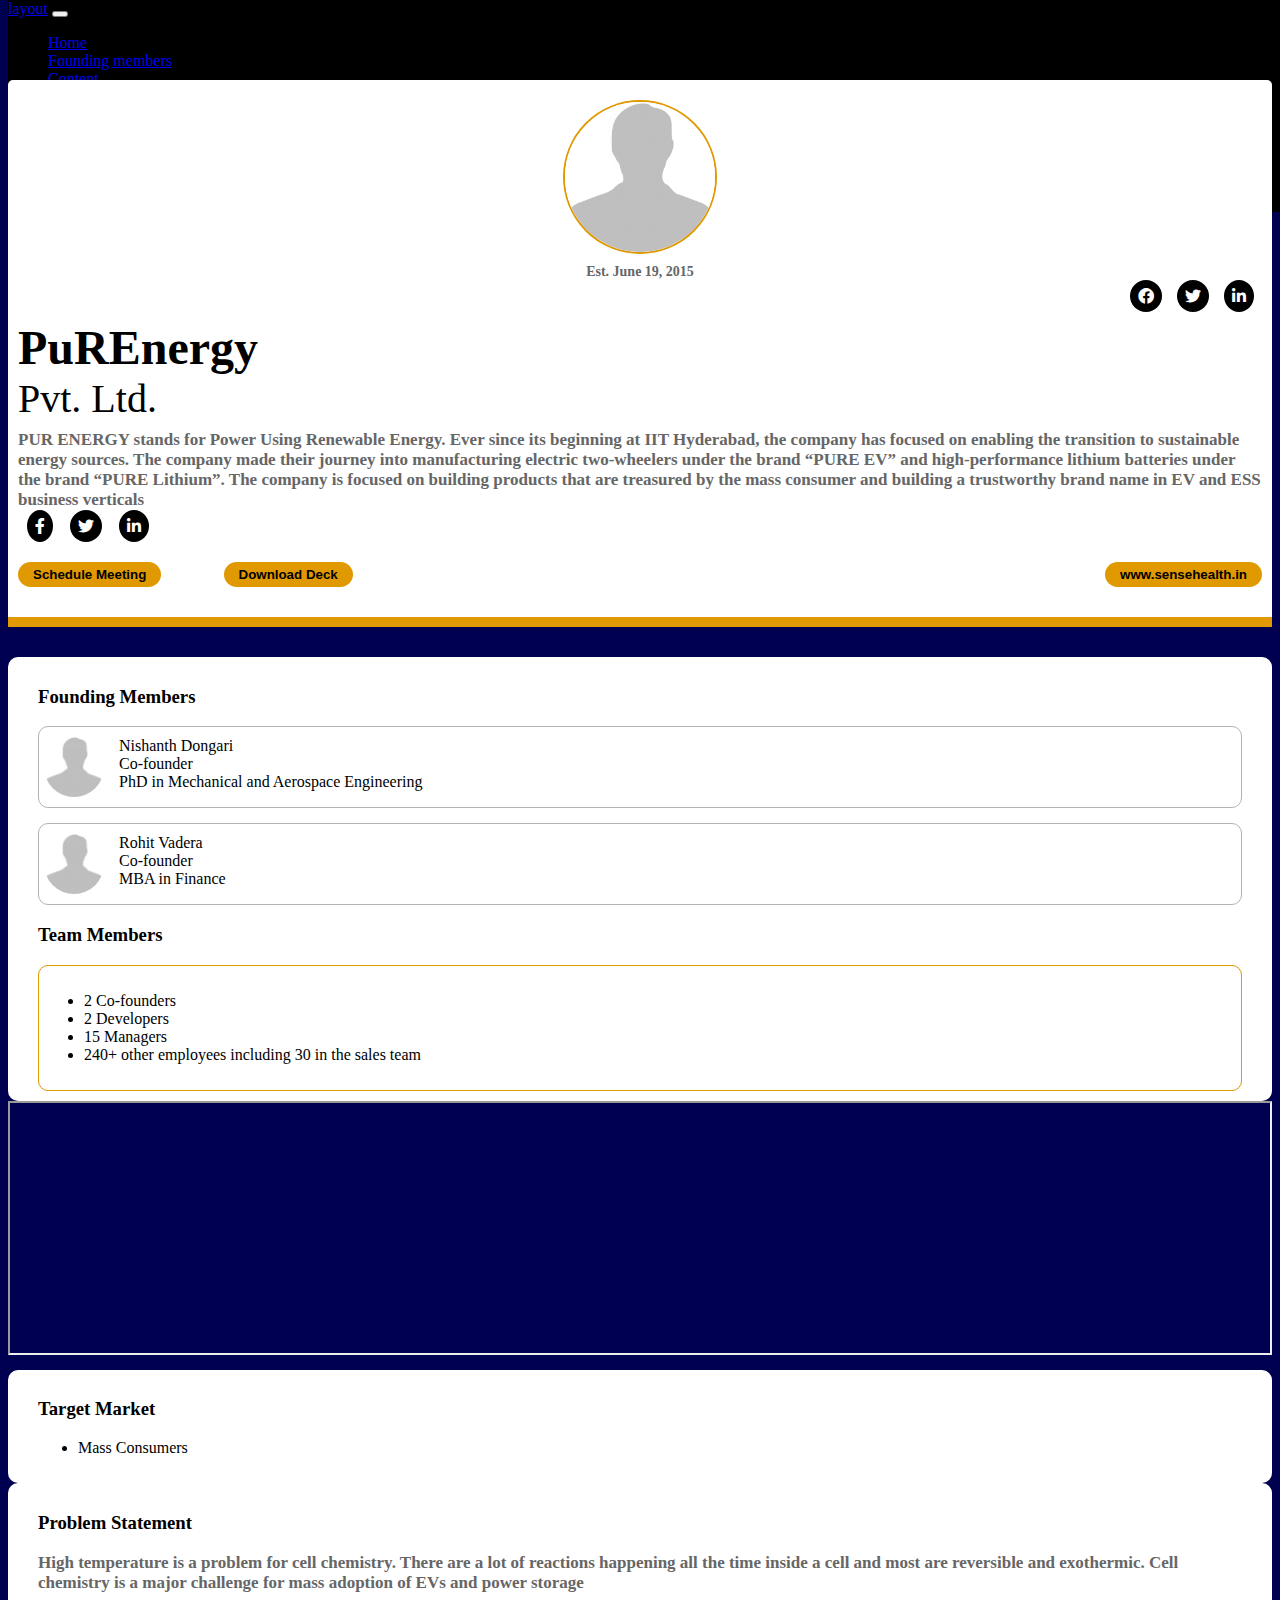
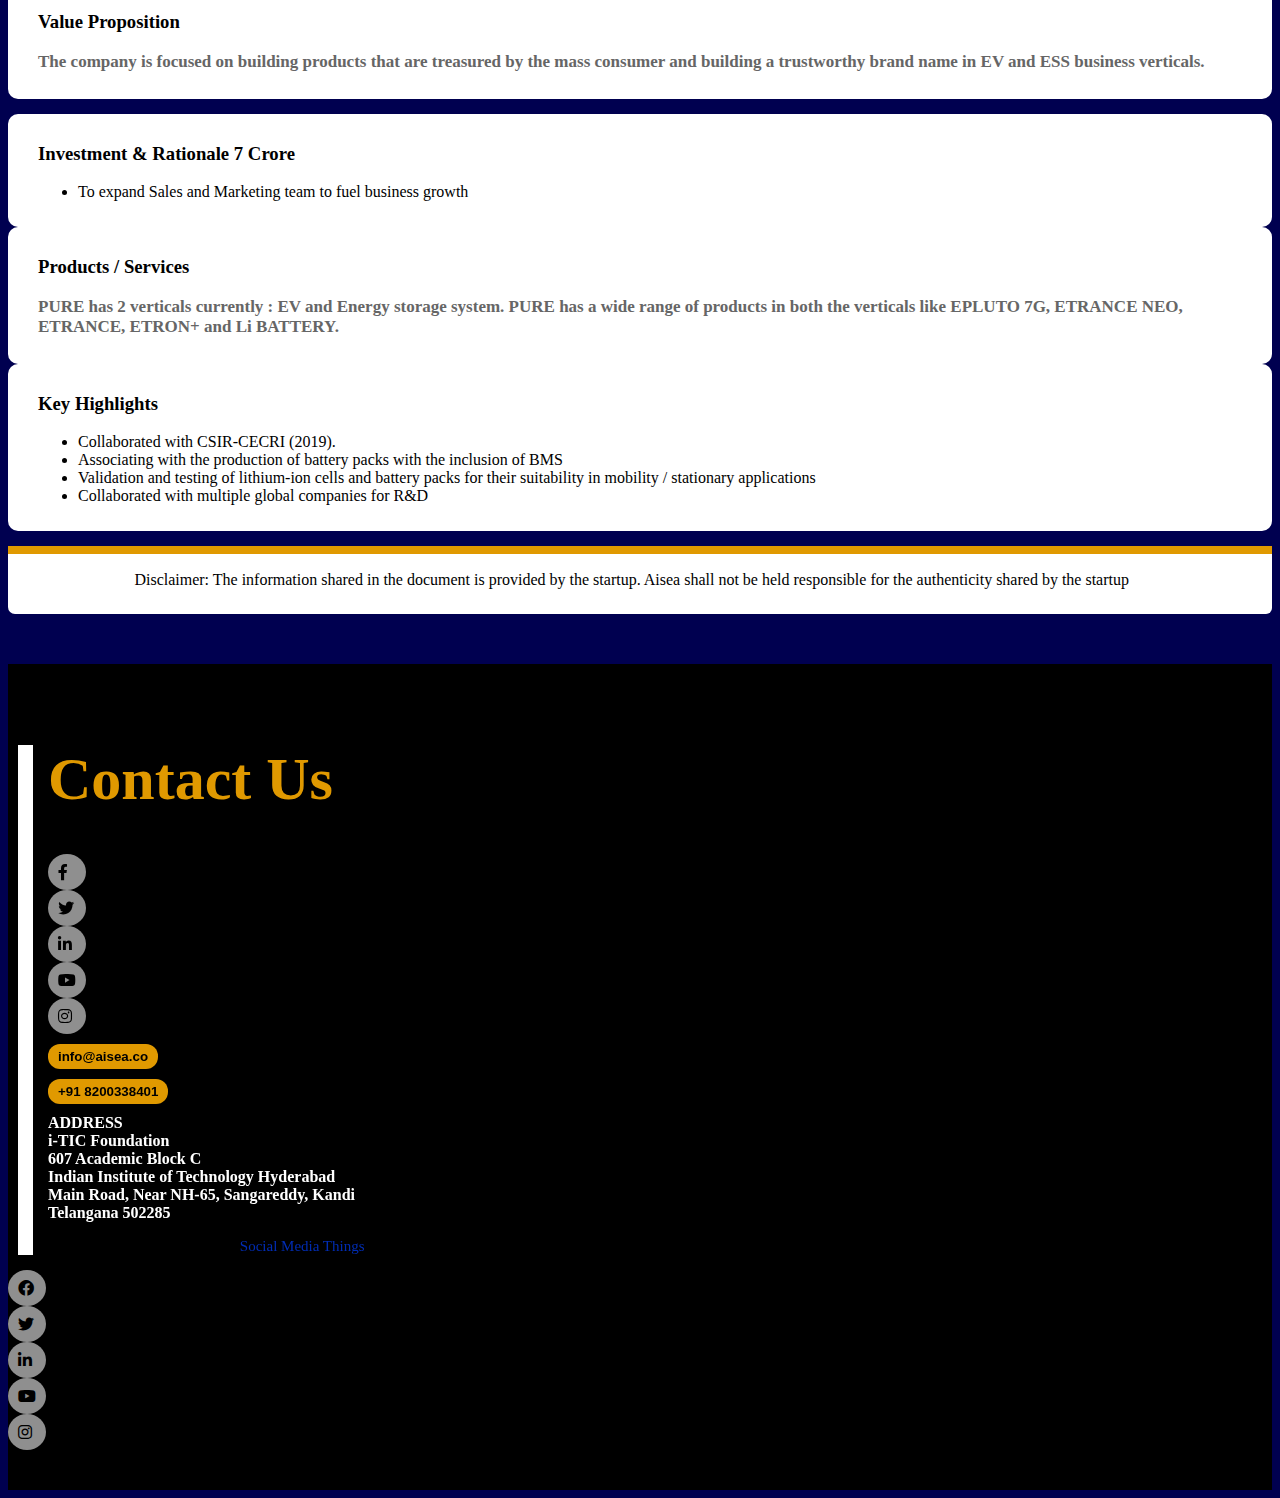
==== commit 68fdfe69: "ready for approvel" ====
--- a/index.html
+++ b/index.html
@@ -28,7 +28,6 @@
         <li class="nav-item">
           <a class="nav-link active" aria-current="page" href="#">Home</a>
         </li>
-
         <li class="nav-item">
         <a class="nav-link" href="#f-member">Founding members</a>
       </li>
@@ -61,14 +60,14 @@
             <div class="col-md-3 col-12">
               <div class="logo-txt-wrap">
                 <div class="logo">
-                  <img src="/Images/HST.png" alt="" class="icon-abs" />
-                </div>
-                <div class="est-txt">Est. 01-06-2017</div>
+                  <img src="/Images/dummy.jpg" alt="" class="icon-abs" />
+                </div>
+                <div class="est-txt">Est. June 19, 2015</div>
               </div>
             </div>
             <div class="col-md-9 col-12">
               <div class="heading-icon-wrap">
-                <h2 class="top-heading">Sense Health</h2>
+                <h2 class="top-heading">PuREnergy </h2>
                 <div class="social-media-icon d-none d-md-flex">
                   <div class="b-radius">
                     <i class="fa-brands fa-facebook"></i>
@@ -81,13 +80,9 @@
                   </div>
                 </div>
               </div>
-              <div class="top-second-heading">Technologies PVT LTD</div>
+              <div class="top-second-heading">Pvt. Ltd.</div>
               <div class="dtl">
-                Sense Health technologies is a unique organization operating in
-                the meta-space of Health Domain and Sensing Technologies. The
-                focus areas of Sense Health include the design of innovative
-                artificial solutions using Deep Learning Network for challenging
-                problems in Healthcare.
+                PUR ENERGY stands for Power Using Renewable Energy. Ever since its beginning at IIT Hyderabad, the company has focused on enabling the transition to sustainable energy sources. The company made their journey into manufacturing electric two-wheelers under the brand “PURE EV” and high-performance lithium batteries under the brand “PURE Lithium”. The company is focused on building products that are treasured by the mass consumer and building a trustworthy brand name in EV and ESS business verticals
               </div>
               <div class="social-media-icon d-flex d-md-none my-2 mx-auto">
                 <div class="b-radius">
@@ -121,15 +116,16 @@
                 <div class="card-wrap">
                   <div class="card-lt">
                     <div class="img-wrap">
-                      <img src="/Images/feed-back.png" alt="" class="img-abs" />
+                      <img src="/Images/dummy.jpg" alt="" class="img-abs" />
                     </div>
                   </div>
                   <div class="card-rt">
-                    <div class="card-title">Bhudeb Chakravarti</div>
-                    <div class="card-dtt">Director & CEO</div>
-                  </div>
-                </div>
-                <div class="card-wrap">
+                    <div class="card-title">Nishanth Dongari</div>
+                    <div class="card-dtt"> Co-founder</div>
+                    <div class="card-dtt"> PhD in Mechanical and Aerospace Engineering</div>
+                  </div>
+                </div>
+                <!-- <div class="card-wrap">
                   <div class="card-lt">
                     <div class="img-wrap">
                       <img src="/Images/feed-back.png" alt="" class="img-abs" />
@@ -142,28 +138,26 @@
                       Indian Institute of Technology (IIT), Hyderabad
                     </div>
                   </div>
-                </div>
+                </div> -->
                 <div class="card-wrap">
                   <div class="card-lt">
                     <div class="img-wrap">
-                      <img src="/Images/feed-back.png" alt="" class="img-abs" />
+                      <img src="/Images/dummy.jpg" alt="" class="img-abs" />
                     </div>
                   </div>
                   <div class="card-rt">
-                    <div class="card-title">Bhudeb Chakravarti</div>
-                    <div class="card-dtt">
-                      Associate Professor, Department of Electrical Engineering,
-                      Indian Institute of Technology (IIT), Hyderabad, India
-                    </div>
+                    <div class="card-title">Rohit Vadera</div>
+                    <div class="card-dtt">Co-founder</div>
+                    <div class="card-dtt">MBA in Finance</div>
                   </div>
                 </div>
                 <h3 id="t-member"class="title">Team Members</h3>
                 <div class="team-card-wrap">
                   <ul>
-                    <li class="li">3 Co-founders</li>
-                    <li class="li">2 Technical Architect</li>
-                    <li class="li">3 Technical Developers</li>
-                    <li class="li">4 Others</li>
+                    <li class="li">2 Co-founders</li>
+                    <li class="li">2 Developers</li>
+                    <li class="li">15 Managers </li>
+                    <li class="li">240+ other employees including 30 in the sales team</li>
                   </ul>
                 </div>
               </div>
@@ -199,9 +193,9 @@
             <div class="common-p-wrap target-market">
               <h3 class="title">Target Market</h3>
               <ul>
-                <li>Hospitals</li>
-                <li>Health Care Providers</li>
-                <li>Citizen for Home ECG Monitoring.</li>
+                <li>Mass Consumers</li>
+                <!-- <li>Health Care Providers</li>
+                <li>Citizen for Home ECG Monitoring.</li> -->
               </ul>
             </div>
           </div>
@@ -209,18 +203,11 @@
             <div class="common-p-wrap problem-statement">
               <h3 class="title">Problem Statement</h3>
               <p class="dtl">
-                Obstructive technique for continuous monitoring of CVD and
-                non-availability of portable ECG acquisition device with low
-                form factor.
+                High temperature is a problem for cell chemistry. There are a lot of reactions happening all the time inside a cell and most are reversible and exothermic. Cell chemistry is a major challenge for mass adoption of EVs and power storage
               </p>
               <h3 class="title">Value Proposition</h3>
               <p class="dtl">
-                Our product is a all in one solution for all cardiac health
-                monitoring needs. Because of its low form factor and easily
-                portable, this product can be easily customizable to use in
-                hospitals, ambulances, home care environments, as a holter
-                device and any make-shift health camp. These use cases adds a
-                greater value to our product.
+                The company is focused on building products that are treasured by the mass consumer and building a trustworthy brand name in EV and ESS business verticals.
               </p>
             </div>
           </div>
@@ -243,22 +230,22 @@
           <div class="col-md-4 col-12 mb-3 mb-md-0">
             <div class="common-p-wrap">
               <h3 class="title">Products / Services</h3>
-              <p class="dtl">Cardiac Health Monitoring System</p>
+              <p class="dtl">PURE has 2 verticals currently : EV and Energy storage system. PURE has a wide range of products in both the verticals like EPLUTO 7G, ETRANCE NEO, ETRANCE, ETRON+ and Li BATTERY.</p>
             </div>
           </div>
           <div id="key-h"class="col-md-4 col-12">
             <div class="common-p-wrap">
               <h3 class="title">Key Highlights</h3>
               <ul>
-                <li>Completed the product testing in various hospitals.</li>
+                
+                <li>Collaborated with CSIR-CECRI (2019).</li>
                 <li>
-                  Our innovative technology is published in Journal of
-                  Electro-cardiology
+                  Associating with the production of battery packs with the inclusion of BMS
                 </li>
                 <li>
-                  Developed Fragmented QRS based Bio-marker and Features for
-                  accurate detection of CVDs
+                  Validation and testing of lithium-ion cells and battery packs for their suitability in mobility / stationary applications
                 </li>
+                <li>Collaborated with multiple global companies for R&D</li>
               </ul>
             </div>
           </div>
